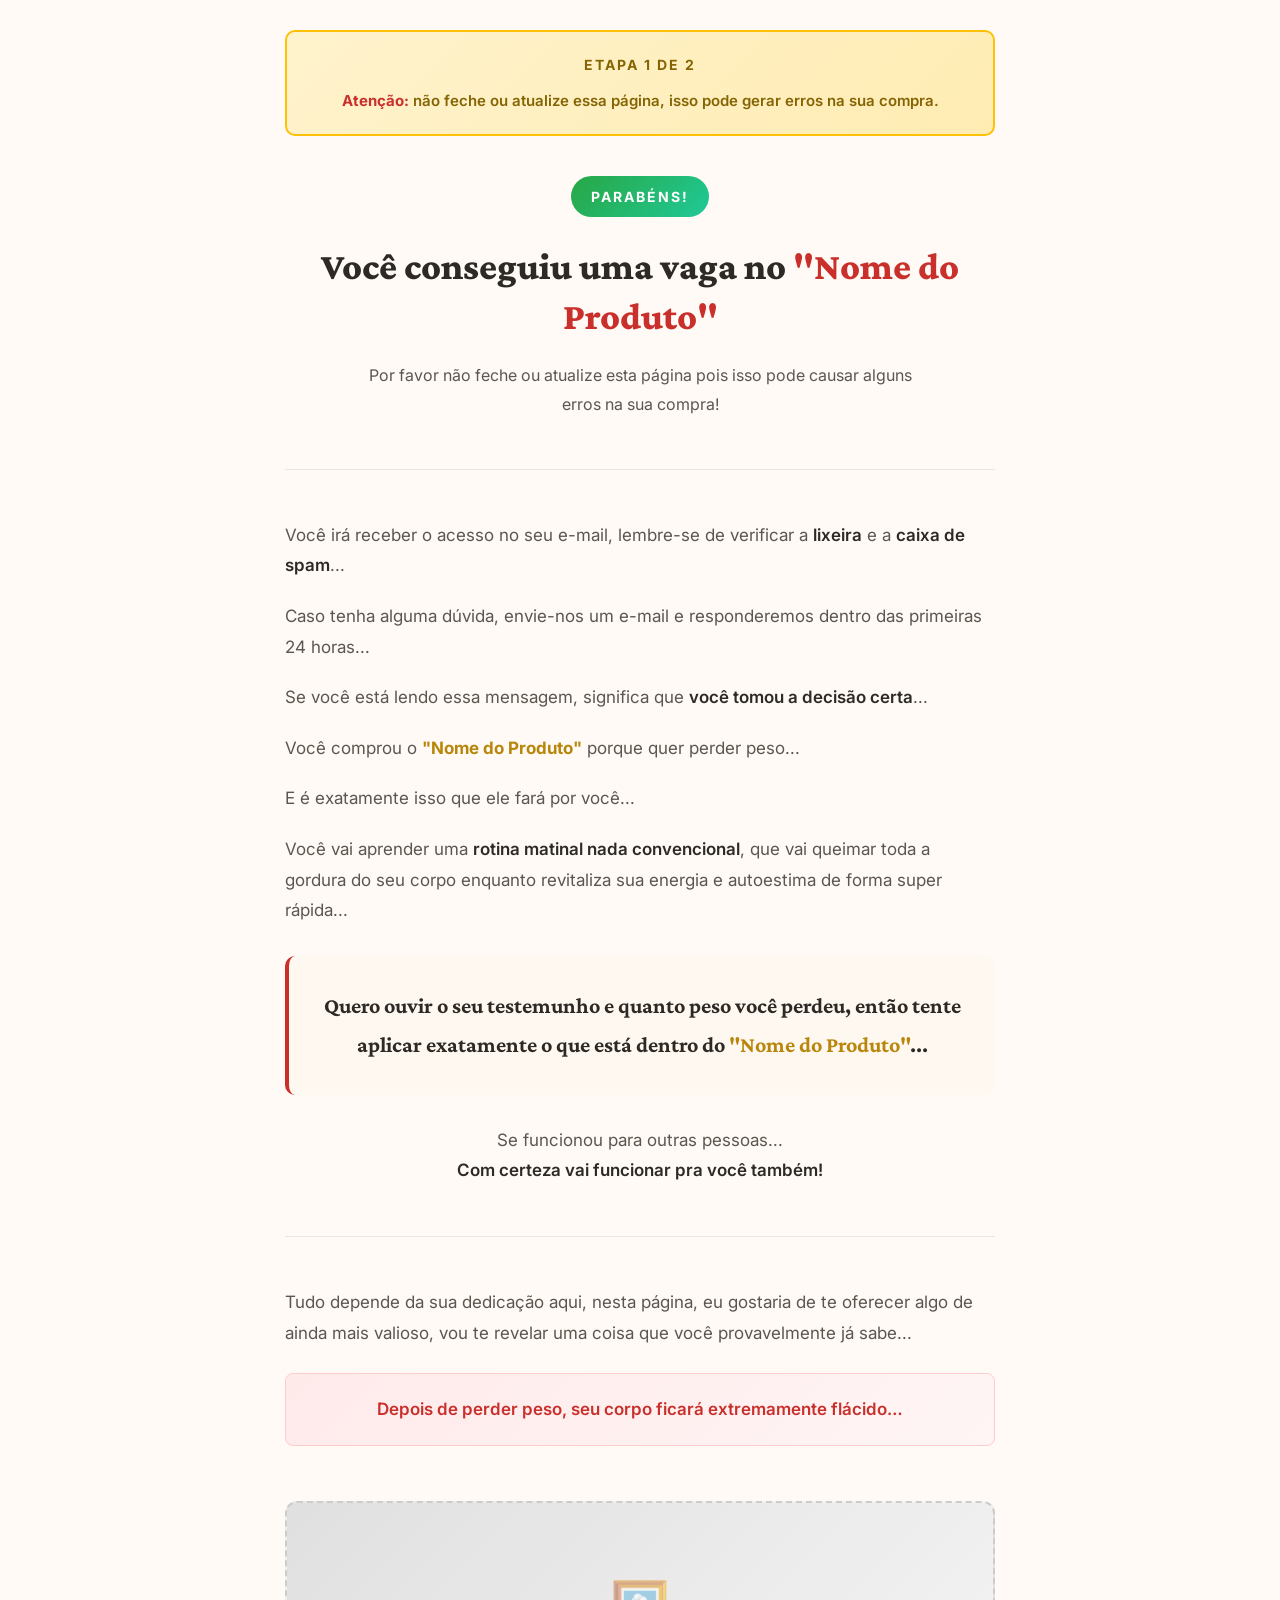
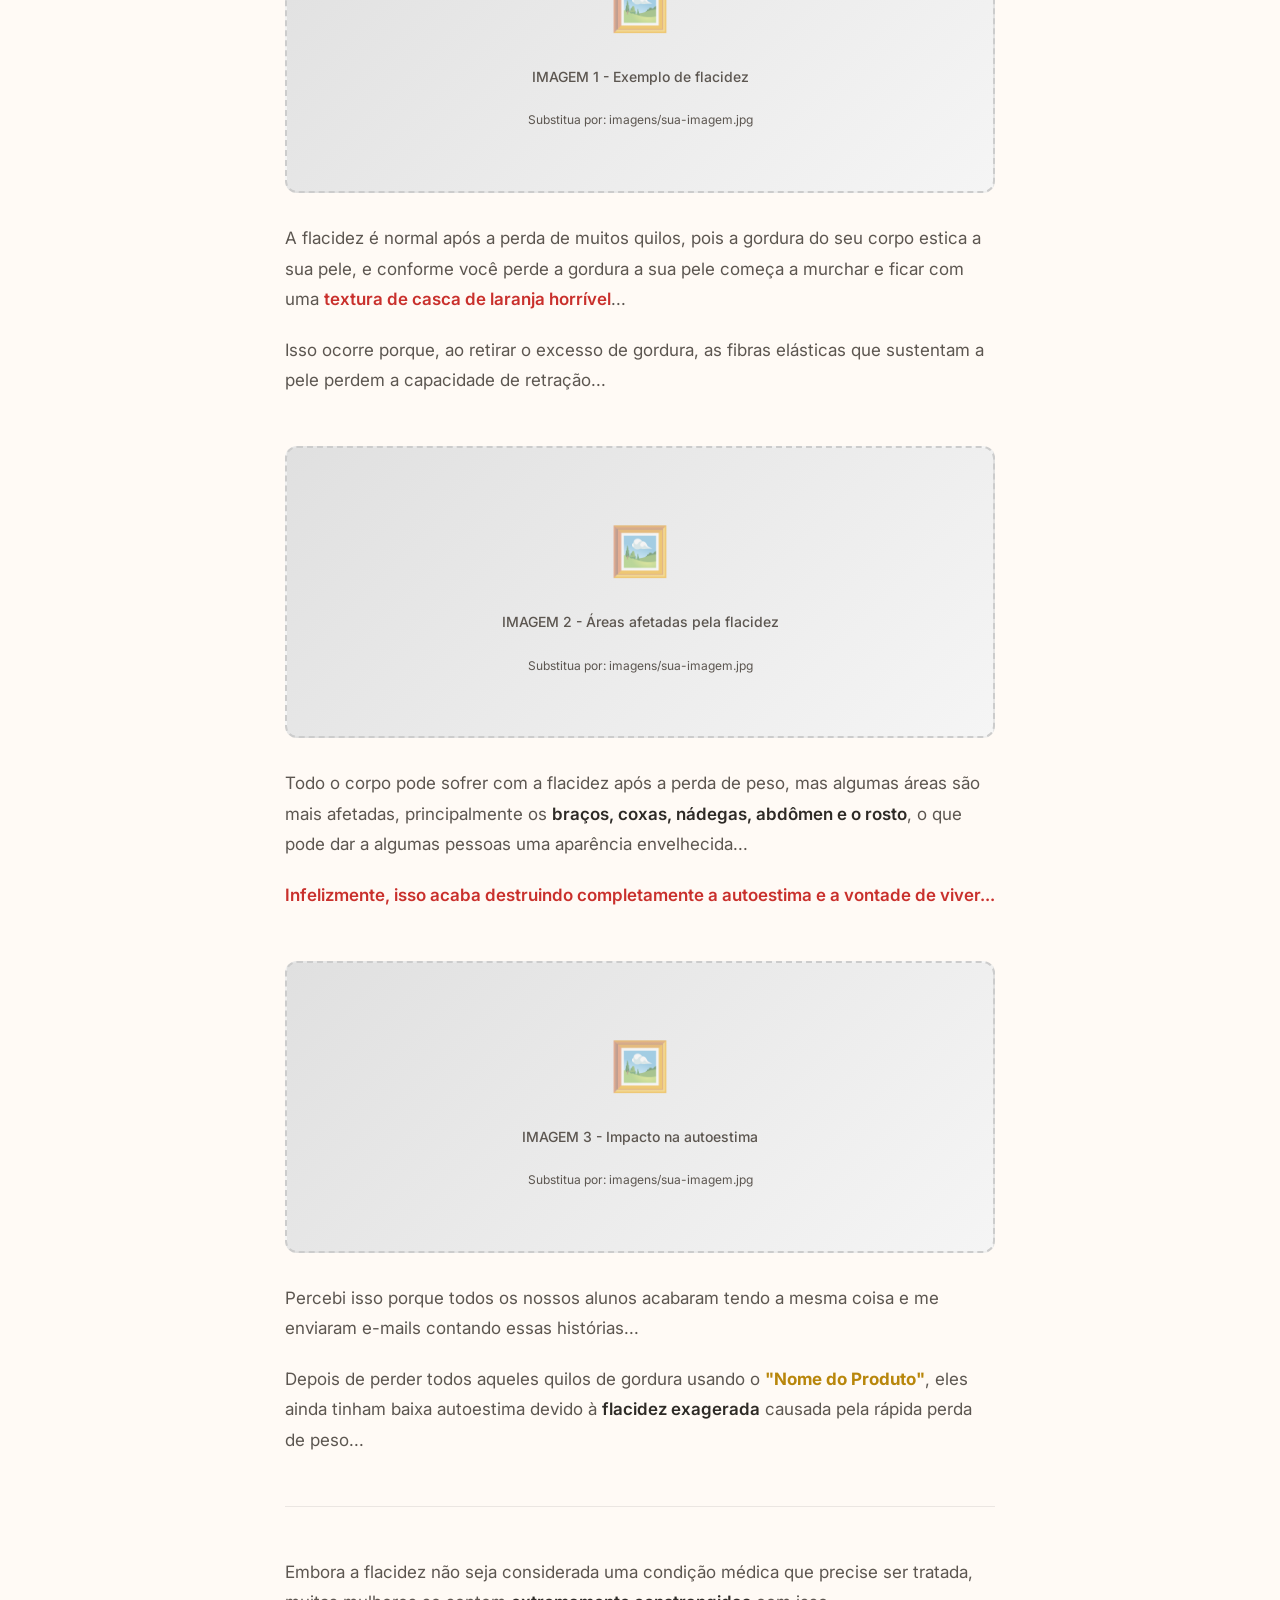
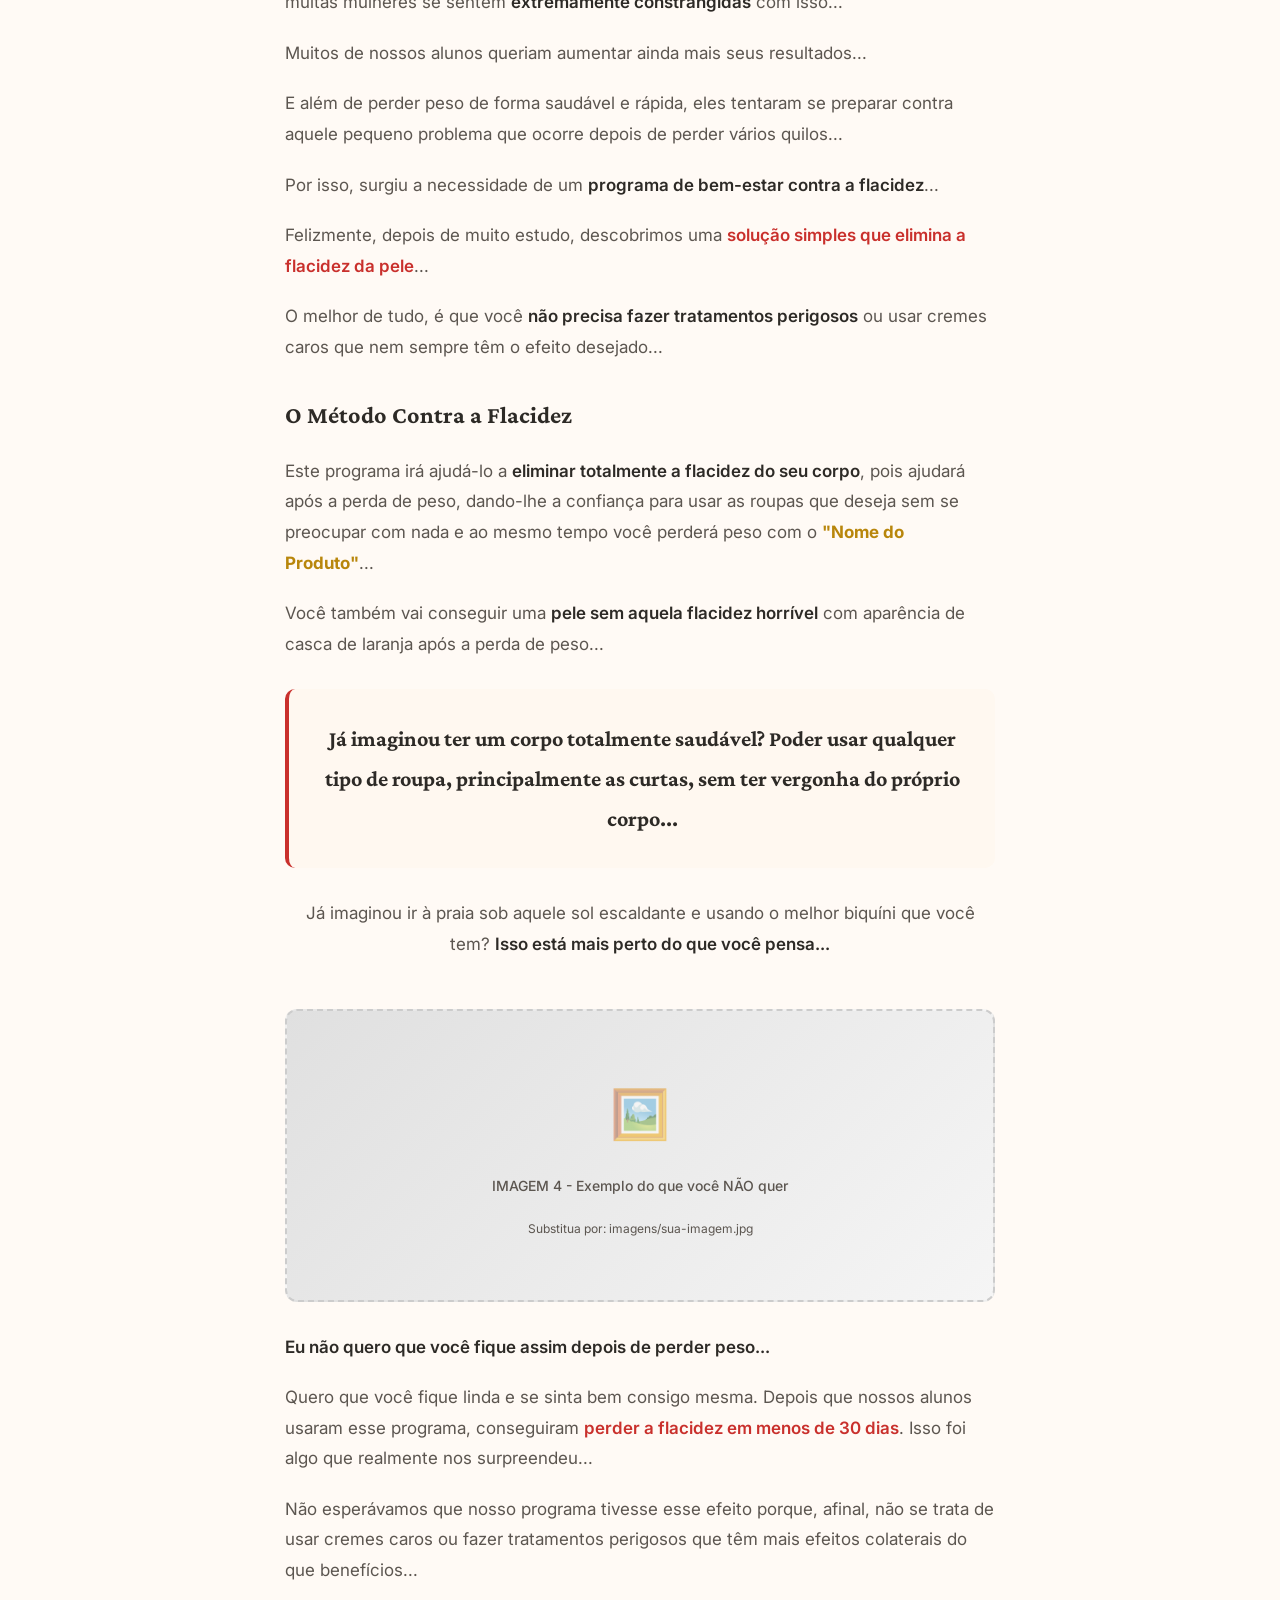
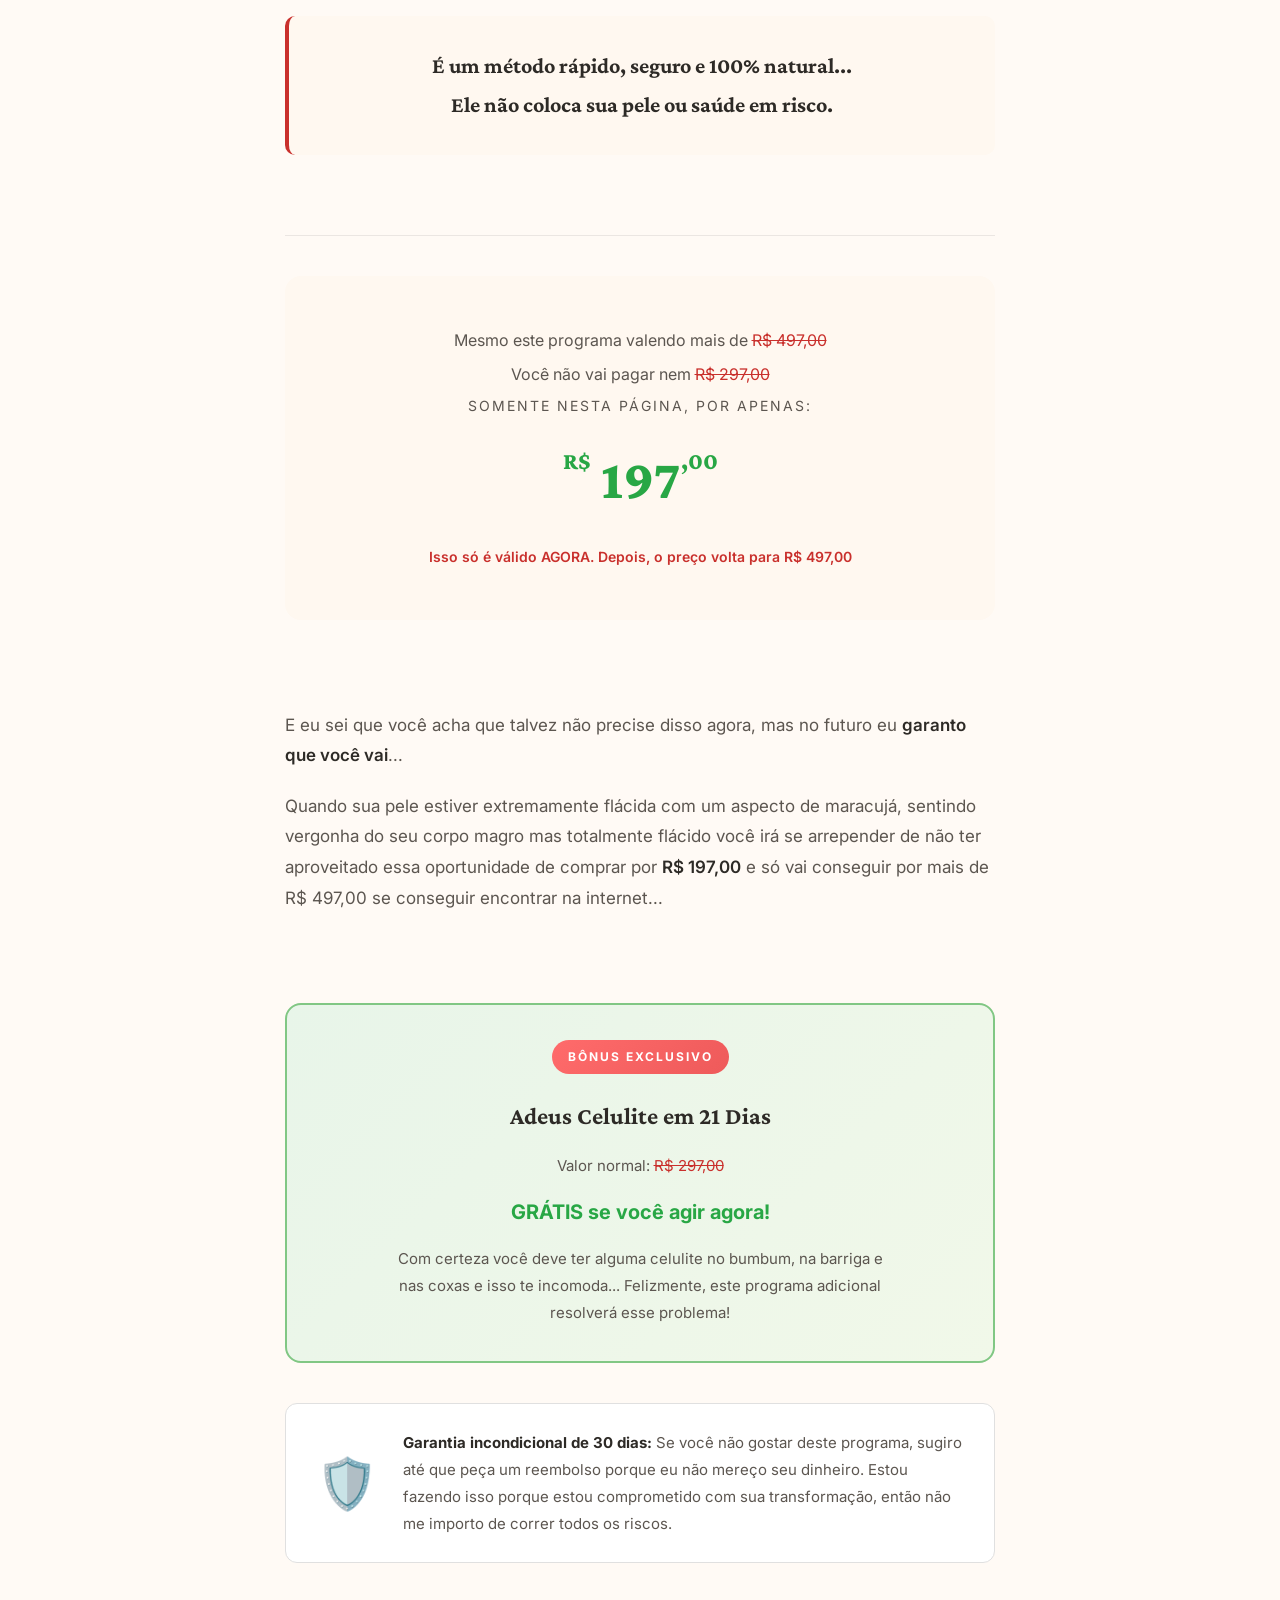
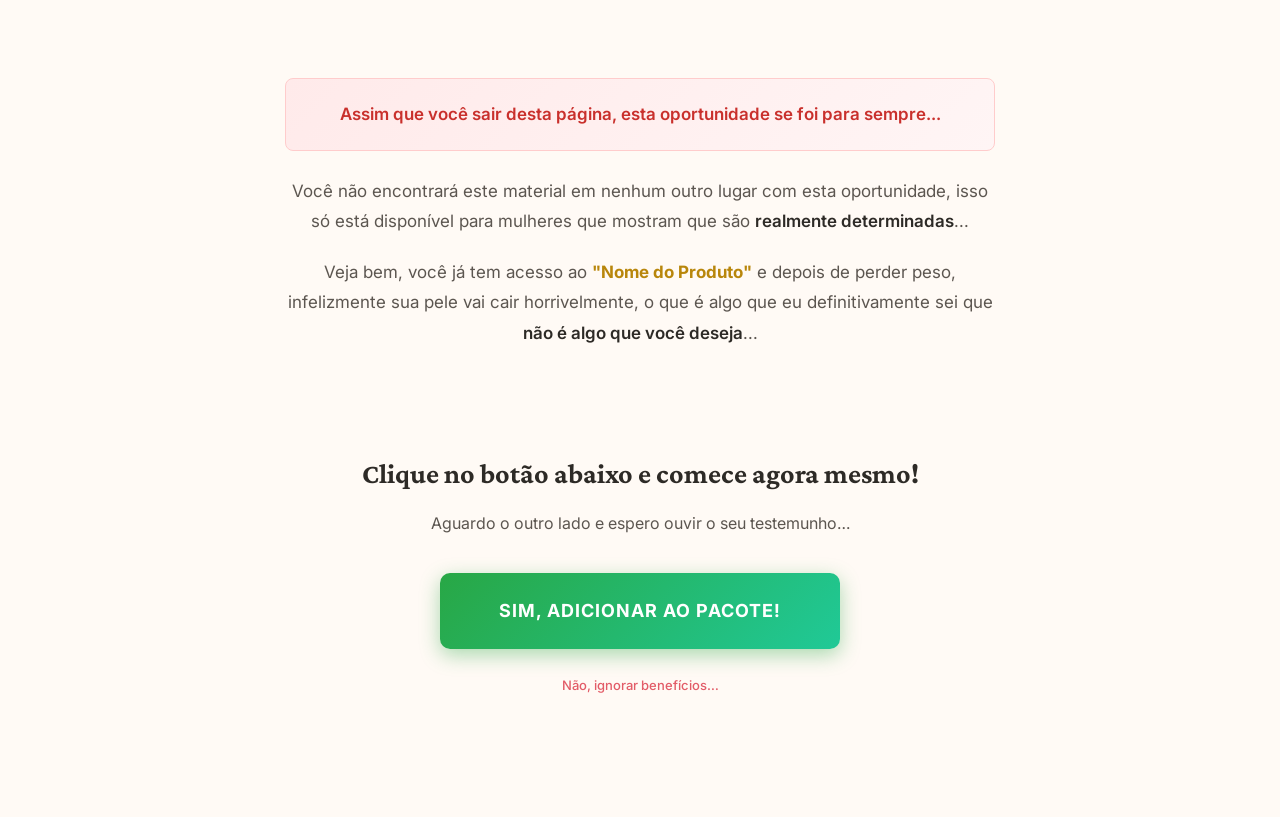
==== up1/index.html @ 3ae49882 "Update index.html" ====
<!DOCTYPE html>
<html lang="pt-BR">
<head>
    <meta charset="UTF-8">
    <meta name="viewport" content="width=device-width, initial-scale=1.0">
    <title>ETAPA 1 de 2 - Oferta Especial</title>
    <link rel="preconnect" href="https://fonts.googleapis.com">
    <link rel="preconnect" href="https://fonts.gstatic.com" crossorigin>
    <link href="https://fonts.googleapis.com/css2?family=Crimson+Pro:wght@600;700;800&family=Inter:wght@400;500;600;700&display=swap" rel="stylesheet">
    <style>
        * {
            margin: 0;
            padding: 0;
            box-sizing: border-box;
        }

        :root {
            --cor-fundo: #fffaf5;
            --cor-fundo-destaque: #fff8f0;
            --cor-texto: #2d2a26;
            --cor-texto-secundario: #5c5650;
            --cor-destaque: #c9302c;
            --cor-destaque-suave: #e85d4c;
            --cor-dourado: #b8860b;
            --cor-botao-sim: #28a745;
            --cor-botao-sim-hover: #218838;
            --cor-botao-nao: #dc3545;
            --cor-botao-nao-hover: #c82333;
            --cor-alerta-fundo: #fff3cd;
            --cor-alerta-borda: #ffc107;
            --cor-alerta-texto: #856404;
            --fonte-titulo: 'Crimson Pro', Georgia, serif;
            --fonte-corpo: 'Inter', -apple-system, sans-serif;
            --espacamento-secao: 50px;
            --largura-maxima: 750px;
        }

        body {
            font-family: var(--fonte-corpo);
            background-color: var(--cor-fundo);
            color: var(--cor-texto);
            line-height: 1.8;
            font-size: 17px;
        }

        .container {
            max-width: var(--largura-maxima);
            margin: 0 auto;
            padding: 30px 20px 60px;
        }

        .alerta-topo {
            background: linear-gradient(135deg, var(--cor-alerta-fundo) 0%, #ffecb3 100%);
            border: 2px solid var(--cor-alerta-borda);
            border-radius: 10px;
            padding: 20px 25px;
            margin-bottom: 40px;
            text-align: center;
        }

        .alerta-topo__etapa {
            font-size: 14px;
            font-weight: 700;
            text-transform: uppercase;
            letter-spacing: 2px;
            color: var(--cor-alerta-texto);
            margin-bottom: 10px;
        }

        .alerta-topo__texto {
            color: var(--cor-alerta-texto);
            font-weight: 600;
            font-size: 15px;
        }

        .alerta-topo__texto strong {
            color: var(--cor-destaque);
        }

        .headline {
            text-align: center;
            padding-bottom: var(--espacamento-secao);
            border-bottom: 1px solid rgba(0, 0, 0, 0.08);
        }

        .headline__parabens {
            display: inline-block;
            background: linear-gradient(135deg, #28a745 0%, #20c997 100%);
            color: white;
            font-size: 14px;
            font-weight: 700;
            text-transform: uppercase;
            letter-spacing: 2px;
            padding: 8px 20px;
            border-radius: 50px;
            margin-bottom: 25px;
        }

        .headline__titulo {
            font-family: var(--fonte-titulo);
            font-size: clamp(26px, 5vw, 38px);
            font-weight: 800;
            line-height: 1.3;
            margin-bottom: 20px;
            color: var(--cor-texto);
        }

        .headline__titulo span {
            color: var(--cor-destaque);
        }

        .headline__subtitulo {
            font-size: 16px;
            color: var(--cor-texto-secundario);
            max-width: 550px;
            margin: 0 auto;
        }

        .bloco-texto {
            padding: var(--espacamento-secao) 0;
        }

        .bloco-texto--borda {
            border-bottom: 1px solid rgba(0, 0, 0, 0.08);
        }

        .bloco-texto p {
            margin-bottom: 20px;
            color: var(--cor-texto-secundario);
        }

        .bloco-texto p:last-child {
            margin-bottom: 0;
        }

        .bloco-texto strong {
            color: var(--cor-texto);
            font-weight: 600;
        }

        .bloco-texto .destaque {
            color: var(--cor-destaque);
            font-weight: 600;
        }

        .bloco-texto .produto {
            color: var(--cor-dourado);
            font-weight: 700;
        }

        .bloco-texto__enfase {
            text-align: center;
            font-family: var(--fonte-titulo);
            font-size: 22px;
            font-weight: 700;
            color: var(--cor-texto);
            padding: 30px 20px;
            margin: 30px 0;
            background: var(--cor-fundo-destaque);
            border-radius: 10px;
            border-left: 4px solid var(--cor-destaque);
        }

        .bloco-texto__subtitulo {
            font-family: var(--fonte-titulo);
            font-size: 24px;
            font-weight: 700;
            color: var(--cor-texto);
            margin-bottom: 20px;
            margin-top: 10px;
        }

        .bloco-texto__alerta {
            background: linear-gradient(135deg, #ffeaea 0%, #fff5f5 100%);
            border: 1px solid #ffcccc;
            border-radius: 8px;
            padding: 20px 25px;
            margin: 25px 0;
            text-align: center;
        }

        .bloco-texto__alerta p {
            color: var(--cor-destaque);
            font-weight: 600;
            margin: 0;
        }

        .bloco-imagem {
            padding: 30px 0;
            text-align: center;
        }

        .bloco-imagem__container {
            position: relative;
            border-radius: 12px;
            overflow: hidden;
            box-shadow: 0 10px 40px rgba(0, 0, 0, 0.1);
            display: inline-block;
            max-width: 100%;
        }

        .bloco-imagem__img {
            max-width: 100%;
            height: auto;
            display: block;
        }

        .bloco-imagem__placeholder {
            background: linear-gradient(135deg, #e0e0e0 0%, #f5f5f5 100%);
            border: 2px dashed #ccc;
            border-radius: 12px;
            padding: 60px 40px;
            text-align: center;
            color: #888;
        }

        .bloco-imagem__placeholder-icon {
            font-size: 48px;
            margin-bottom: 15px;
            opacity: 0.5;
        }

        .bloco-imagem__placeholder-texto {
            font-size: 14px;
            font-weight: 500;
        }

        .bloco-imagem__placeholder-instrucao {
            font-size: 12px;
            color: #aaa;
            margin-top: 8px;
        }

        .bloco-preco {
            text-align: center;
            padding: var(--espacamento-secao) 0;
            background: var(--cor-fundo-destaque);
            border-radius: 16px;
            margin: 40px 0;
        }

        .bloco-preco__de {
            font-size: 16px;
            color: var(--cor-texto-secundario);
            margin-bottom: 5px;
        }

        .bloco-preco__de span {
            text-decoration: line-through;
            color: var(--cor-destaque);
        }

        .bloco-preco__por {
            font-size: 14px;
            text-transform: uppercase;
            letter-spacing: 2px;
            color: var(--cor-texto-secundario);
            margin-bottom: 10px;
        }

        .bloco-preco__valor {
            font-family: var(--fonte-titulo);
            font-size: 56px;
            font-weight: 800;
            color: var(--cor-botao-sim);
        }

        .bloco-preco__valor small {
            font-size: 24px;
            vertical-align: top;
            position: relative;
            top: 10px;
        }

        .bloco-preco__aviso {
            font-size: 14px;
            color: var(--cor-destaque);
            font-weight: 600;
            margin-top: 15px;
        }

        .bloco-bonus {
            background: linear-gradient(135deg, #e8f5e9 0%, #f1f8e9 100%);
            border: 2px solid #81c784;
            border-radius: 16px;
            padding: 35px 30px;
            margin: 40px 0;
            text-align: center;
        }

        .bloco-bonus__badge {
            display: inline-block;
            background: linear-gradient(135deg, #ff6b6b 0%, #ee5a5a 100%);
            color: white;
            font-size: 12px;
            font-weight: 700;
            text-transform: uppercase;
            letter-spacing: 2px;
            padding: 6px 16px;
            border-radius: 50px;
            margin-bottom: 20px;
        }

        .bloco-bonus__titulo {
            font-family: var(--fonte-titulo);
            font-size: 24px;
            font-weight: 700;
            color: var(--cor-texto);
            margin-bottom: 15px;
        }

        .bloco-bonus__valor {
            font-size: 15px;
            color: var(--cor-texto-secundario);
            margin-bottom: 15px;
        }

        .bloco-bonus__valor span {
            text-decoration: line-through;
            color: var(--cor-destaque);
        }

        .bloco-bonus__gratis {
            font-size: 20px;
            font-weight: 700;
            color: var(--cor-botao-sim);
        }

        .bloco-bonus__descricao {
            font-size: 15px;
            color: var(--cor-texto-secundario);
            margin-top: 15px;
            max-width: 500px;
            margin-left: auto;
            margin-right: auto;
        }

        .bloco-garantia {
            display: flex;
            align-items: center;
            gap: 25px;
            background: #fff;
            border: 1px solid #e0e0e0;
            border-radius: 12px;
            padding: 25px 30px;
            margin: 40px 0;
        }

        .bloco-garantia__icone {
            font-size: 50px;
            flex-shrink: 0;
        }

        .bloco-garantia__texto {
            font-size: 15px;
            color: var(--cor-texto-secundario);
        }

        .bloco-garantia__texto strong {
            color: var(--cor-texto);
            font-weight: 700;
        }

        @media (max-width: 600px) {
            .bloco-garantia {
                flex-direction: column;
                text-align: center;
            }
        }

        .bloco-cta {
            padding: var(--espacamento-secao) 0;
            text-align: center;
        }

        .bloco-cta__titulo {
            font-family: var(--fonte-titulo);
            font-size: 28px;
            font-weight: 700;
            margin-bottom: 10px;
            color: var(--cor-texto);
        }

        .bloco-cta__subtitulo {
            color: var(--cor-texto-secundario);
            margin-bottom: 35px;
            font-size: 16px;
        }

        .bloco-cta__botoes {
            display: flex;
            flex-direction: column;
            align-items: center;
            gap: 15px;
        }

        .botao-sim {
            display: inline-block;
            background: linear-gradient(135deg, var(--cor-botao-sim) 0%, #20c997 100%);
            color: white;
            font-family: var(--fonte-corpo);
            font-size: 18px;
            font-weight: 700;
            text-transform: uppercase;
            letter-spacing: 1px;
            padding: 22px 50px;
            border: none;
            border-radius: 10px;
            cursor: pointer;
            text-decoration: none;
            transition: all 0.3s ease;
            box-shadow: 0 6px 20px rgba(40, 167, 69, 0.4);
            width: 100%;
            max-width: 400px;
        }

        .botao-sim:hover {
            background: linear-gradient(135deg, var(--cor-botao-sim-hover) 0%, #1aa179 100%);
            transform: translateY(-3px);
            box-shadow: 0 8px 25px rgba(40, 167, 69, 0.5);
        }

        .botao-sim:active {
            transform: translateY(0);
        }

        .botao-nao {
            display: inline-block;
            background-color: transparent;
            color: var(--cor-botao-nao);
            font-family: var(--fonte-corpo);
            font-size: 13px;
            font-weight: 500;
            padding: 10px 25px;
            border: none;
            border-radius: 5px;
            cursor: pointer;
            text-decoration: none;
            transition: all 0.3s ease;
            opacity: 0.8;
        }

        .botao-nao:hover {
            background-color: var(--cor-botao-nao);
            color: white;
            opacity: 1;
        }

        .texto-centro {
            text-align: center;
        }

        .margem-topo {
            margin-top: 30px;
        }

        @media (max-width: 768px) {
            :root {
                --espacamento-secao: 35px;
            }

            body {
                font-size: 16px;
            }

            .bloco-preco__valor {
                font-size: 46px;
            }

            .botao-sim {
                font-size: 16px;
                padding: 20px 30px;
            }
        }
    </style>
</head>
<body>
    <div class="container">

        <!-- INICIO ALERTA TOPO -->
        <div class="alerta-topo">
            <p class="alerta-topo__etapa">ETAPA 1 de 2</p>
            <p class="alerta-topo__texto">
                <strong>Atenção:</strong> não feche ou atualize essa página, isso pode gerar erros na sua compra.
            </p>
        </div>
        <!-- FIM ALERTA TOPO -->

        <!-- INICIO HEADLINE -->
        <header class="headline">
            <span class="headline__parabens">Parabéns!</span>
            <h1 class="headline__titulo">
                Você conseguiu uma vaga no <span>"Nome do Produto"</span>
            </h1>
            <p class="headline__subtitulo">
                Por favor não feche ou atualize esta página pois isso pode causar alguns erros na sua compra!
            </p>
        </header>
        <!-- FIM HEADLINE -->

        <!-- INICIO BLOCO TEXTO - CONFIRMAÇÃO -->
        <section class="bloco-texto bloco-texto--borda">
            <p>
                Você irá receber o acesso no seu e-mail, lembre-se de verificar a <strong>lixeira</strong> e a <strong>caixa de spam</strong>...
            </p>
            <p>
                Caso tenha alguma dúvida, envie-nos um e-mail e responderemos dentro das primeiras 24 horas...
            </p>
            <p>
                Se você está lendo essa mensagem, significa que <strong>você tomou a decisão certa</strong>...
            </p>
            <p>
                Você comprou o <span class="produto">"Nome do Produto"</span> porque quer perder peso...
            </p>
            <p>
                E é exatamente isso que ele fará por você...
            </p>
            <p>
                Você vai aprender uma <strong>rotina matinal nada convencional</strong>, que vai queimar toda a gordura do seu corpo enquanto revitaliza sua energia e autoestima de forma super rápida...
            </p>
            <div class="bloco-texto__enfase">
                Quero ouvir o seu testemunho e quanto peso você perdeu, então tente aplicar exatamente o que está dentro do <span class="produto">"Nome do Produto"</span>...
            </div>
            <p class="texto-centro">
                Se funcionou para outras pessoas...<br>
                <strong>Com certeza vai funcionar pra você também!</strong>
            </p>
        </section>
        <!-- FIM BLOCO TEXTO - CONFIRMAÇÃO -->

        <!-- INICIO BLOCO TEXTO - PROBLEMA (FLACIDEZ) -->
        <section class="bloco-texto bloco-texto--borda">
            <p>
                Tudo depende da sua dedicação aqui, nesta página, eu gostaria de te oferecer algo de ainda mais valioso, vou te revelar uma coisa que você provavelmente já sabe...
            </p>
            <div class="bloco-texto__alerta">
                <p>Depois de perder peso, seu corpo ficará extremamente flácido…</p>
            </div>

            <!-- IMAGEM 1 - Substitua o src pela sua imagem -->
            <div class="bloco-imagem">
                <div class="bloco-imagem__placeholder">
                    <div class="bloco-imagem__placeholder-icon">🖼️</div>
                    <p class="bloco-imagem__placeholder-texto">IMAGEM 1 - Exemplo de flacidez</p>
                    <p class="bloco-imagem__placeholder-instrucao">Substitua por: imagens/sua-imagem.jpg</p>
                </div>
            </div>

            <p>
                A flacidez é normal após a perda de muitos quilos, pois a gordura do seu corpo estica a sua pele, e conforme você perde a gordura a sua pele começa a murchar e ficar com uma <span class="destaque">textura de casca de laranja horrível</span>...
            </p>
            <p>
                Isso ocorre porque, ao retirar o excesso de gordura, as fibras elásticas que sustentam a pele perdem a capacidade de retração...
            </p>

            <!-- IMAGEM 2 - Substitua o src pela sua imagem -->
            <div class="bloco-imagem">
                <div class="bloco-imagem__placeholder">
                    <div class="bloco-imagem__placeholder-icon">🖼️</div>
                    <p class="bloco-imagem__placeholder-texto">IMAGEM 2 - Áreas afetadas pela flacidez</p>
                    <p class="bloco-imagem__placeholder-instrucao">Substitua por: imagens/sua-imagem.jpg</p>
                </div>
            </div>

            <p>
                Todo o corpo pode sofrer com a flacidez após a perda de peso, mas algumas áreas são mais afetadas, principalmente os <strong>braços, coxas, nádegas, abdômen e o rosto</strong>, o que pode dar a algumas pessoas uma aparência envelhecida...
            </p>
            <p>
                <span class="destaque">Infelizmente, isso acaba destruindo completamente a autoestima e a vontade de viver...</span>
            </p>

            <!-- IMAGEM 3 - Substitua o src pela sua imagem -->
            <div class="bloco-imagem">
                <div class="bloco-imagem__placeholder">
                    <div class="bloco-imagem__placeholder-icon">🖼️</div>
                    <p class="bloco-imagem__placeholder-texto">IMAGEM 3 - Impacto na autoestima</p>
                    <p class="bloco-imagem__placeholder-instrucao">Substitua por: imagens/sua-imagem.jpg</p>
                </div>
            </div>

            <p>
                Percebi isso porque todos os nossos alunos acabaram tendo a mesma coisa e me enviaram e-mails contando essas histórias...
            </p>
            <p>
                Depois de perder todos aqueles quilos de gordura usando o <span class="produto">"Nome do Produto"</span>, eles ainda tinham baixa autoestima devido à <strong>flacidez exagerada</strong> causada pela rápida perda de peso...
            </p>
        </section>
        <!-- FIM BLOCO TEXTO - PROBLEMA (FLACIDEZ) -->

        <!-- INICIO BLOCO TEXTO - SOLUÇÃO -->
        <section class="bloco-texto bloco-texto--borda">
            <p>
                Embora a flacidez não seja considerada uma condição médica que precise ser tratada, muitas mulheres se sentem <strong>extremamente constrangidas</strong> com isso...
            </p>
            <p>
                Muitos de nossos alunos queriam aumentar ainda mais seus resultados...
            </p>
            <p>
                E além de perder peso de forma saudável e rápida, eles tentaram se preparar contra aquele pequeno problema que ocorre depois de perder vários quilos...
            </p>
            <p>
                Por isso, surgiu a necessidade de um <strong>programa de bem-estar contra a flacidez</strong>...
            </p>
            <p>
                Felizmente, depois de muito estudo, descobrimos uma <span class="destaque">solução simples que elimina a flacidez da pele</span>...
            </p>
            <p>
                O melhor de tudo, é que você <strong>não precisa fazer tratamentos perigosos</strong> ou usar cremes caros que nem sempre têm o efeito desejado...
            </p>
            <h3 class="bloco-texto__subtitulo margem-topo">
                O Método Contra a Flacidez
            </h3>
            <p>
                Este programa irá ajudá-lo a <strong>eliminar totalmente a flacidez do seu corpo</strong>, pois ajudará após a perda de peso, dando-lhe a confiança para usar as roupas que deseja sem se preocupar com nada e ao mesmo tempo você perderá peso com o <span class="produto">"Nome do Produto"</span>...
            </p>
            <p>
                Você também vai conseguir uma <strong>pele sem aquela flacidez horrível</strong> com aparência de casca de laranja após a perda de peso...
            </p>
            <div class="bloco-texto__enfase">
                Já imaginou ter um corpo totalmente saudável? Poder usar qualquer tipo de roupa, principalmente as curtas, sem ter vergonha do próprio corpo...
            </div>
            <p class="texto-centro">
                Já imaginou ir à praia sob aquele sol escaldante e usando o melhor biquíni que você tem? <strong>Isso está mais perto do que você pensa...</strong>
            </p>

            <!-- IMAGEM 4 - Substitua o src pela sua imagem -->
            <div class="bloco-imagem">
                <div class="bloco-imagem__placeholder">
                    <div class="bloco-imagem__placeholder-icon">🖼️</div>
                    <p class="bloco-imagem__placeholder-texto">IMAGEM 4 - Exemplo do que você NÃO quer</p>
                    <p class="bloco-imagem__placeholder-instrucao">Substitua por: imagens/sua-imagem.jpg</p>
                </div>
            </div>

            <p>
                <strong>Eu não quero que você fique assim depois de perder peso...</strong>
            </p>
            <p>
                Quero que você fique linda e se sinta bem consigo mesma. Depois que nossos alunos usaram esse programa, conseguiram <span class="destaque">perder a flacidez em menos de 30 dias</span>. Isso foi algo que realmente nos surpreendeu...
            </p>
            <p>
                Não esperávamos que nosso programa tivesse esse efeito porque, afinal, não se trata de usar cremes caros ou fazer tratamentos perigosos que têm mais efeitos colaterais do que benefícios...
            </p>
            <div class="bloco-texto__enfase">
                É um método rápido, seguro e 100% natural...<br>
                Ele não coloca sua pele ou saúde em risco.
            </div>
        </section>
        <!-- FIM BLOCO TEXTO - SOLUÇÃO -->

        <!-- INICIO BLOCO PREÇO -->
        <section class="bloco-preco">
            <p class="bloco-preco__de">
                Mesmo este programa valendo mais de <span>R$ 497,00</span>
            </p>
            <p class="bloco-preco__de">
                Você não vai pagar nem <span>R$ 297,00</span>
            </p>
            <p class="bloco-preco__por">Somente nesta página, por apenas:</p>
            <p class="bloco-preco__valor">
                <small>R$</small> 197<small>,00</small>
            </p>
            <p class="bloco-preco__aviso">
                Isso só é válido AGORA. Depois, o preço volta para R$ 497,00
            </p>
        </section>
        <!-- FIM BLOCO PREÇO -->

        <!-- INICIO BLOCO TEXTO - URGÊNCIA -->
        <section class="bloco-texto">
            <p>
                E eu sei que você acha que talvez não precise disso agora, mas no futuro eu <strong>garanto que você vai</strong>...
            </p>
            <p>
                Quando sua pele estiver extremamente flácida com um aspecto de maracujá, sentindo vergonha do seu corpo magro mas totalmente flácido você irá se arrepender de não ter aproveitado essa oportunidade de comprar por <strong>R$ 197,00</strong> e só vai conseguir por mais de R$ 497,00 se conseguir encontrar na internet...
            </p>
        </section>
        <!-- FIM BLOCO TEXTO - URGÊNCIA -->

        <!-- INICIO BLOCO BÔNUS -->
        <div class="bloco-bonus">
            <span class="bloco-bonus__badge">Bônus Exclusivo</span>
            <h3 class="bloco-bonus__titulo">Adeus Celulite em 21 Dias</h3>
            <p class="bloco-bonus__valor">
                Valor normal: <span>R$ 297,00</span>
            </p>
            <p class="bloco-bonus__gratis">GRÁTIS se você agir agora!</p>
            <p class="bloco-bonus__descricao">
                Com certeza você deve ter alguma celulite no bumbum, na barriga e nas coxas e isso te incomoda... Felizmente, este programa adicional resolverá esse problema!
            </p>
        </div>
        <!-- FIM BLOCO BÔNUS -->

        <!-- INICIO BLOCO GARANTIA -->
        <div class="bloco-garantia">
            <div class="bloco-garantia__icone">🛡️</div>
            <div class="bloco-garantia__texto">
                <strong>Garantia incondicional de 30 dias:</strong> Se você não gostar deste programa, sugiro até que peça um reembolso porque eu não mereço seu dinheiro. Estou fazendo isso porque estou comprometido com sua transformação, então não me importo de correr todos os riscos.
            </div>
        </div>
        <!-- FIM BLOCO GARANTIA -->

        <!-- INICIO BLOCO TEXTO - ESCASSEZ FINAL -->
        <section class="bloco-texto">
            <div class="bloco-texto__alerta">
                <p>Assim que você sair desta página, esta oportunidade se foi para sempre...</p>
            </div>
            <p class="texto-centro">
                Você não encontrará este material em nenhum outro lugar com esta oportunidade, isso só está disponível para mulheres que mostram que são <strong>realmente determinadas</strong>...
            </p>
            <p class="texto-centro">
                Veja bem, você já tem acesso ao <span class="produto">"Nome do Produto"</span> e depois de perder peso, infelizmente sua pele vai cair horrivelmente, o que é algo que eu definitivamente sei que <strong>não é algo que você deseja</strong>...
            </p>
        </section>
        <!-- FIM BLOCO TEXTO - ESCASSEZ FINAL -->

        <!-- INICIO BLOCO CTA (CALL TO ACTION) -->
        <section class="bloco-cta">
            <h2 class="bloco-cta__titulo">Clique no botão abaixo e comece agora mesmo!</h2>
            <p class="bloco-cta__subtitulo">
                Aguardo o outro lado e espero ouvir o seu testemunho…
            </p>
            <div class="bloco-cta__botoes">

                <!-- BOTÃO VERDE - Substitua # pelo link do checkout -->
                <a href="https://www.globo.com" class="botao-sim">
                    Sim, Adicionar ao Pacote!
                </a>

                <!-- BOTÃO VERMELHO - Substitua # pelo link da próxima página -->
                <a href="https://www.google.com.br" class="botao-nao">
                    Não, ignorar benefícios…
                </a>

            </div>
        </section>
        <!-- FIM BLOCO CTA (CALL TO ACTION) -->

    </div>
</body>
</html>
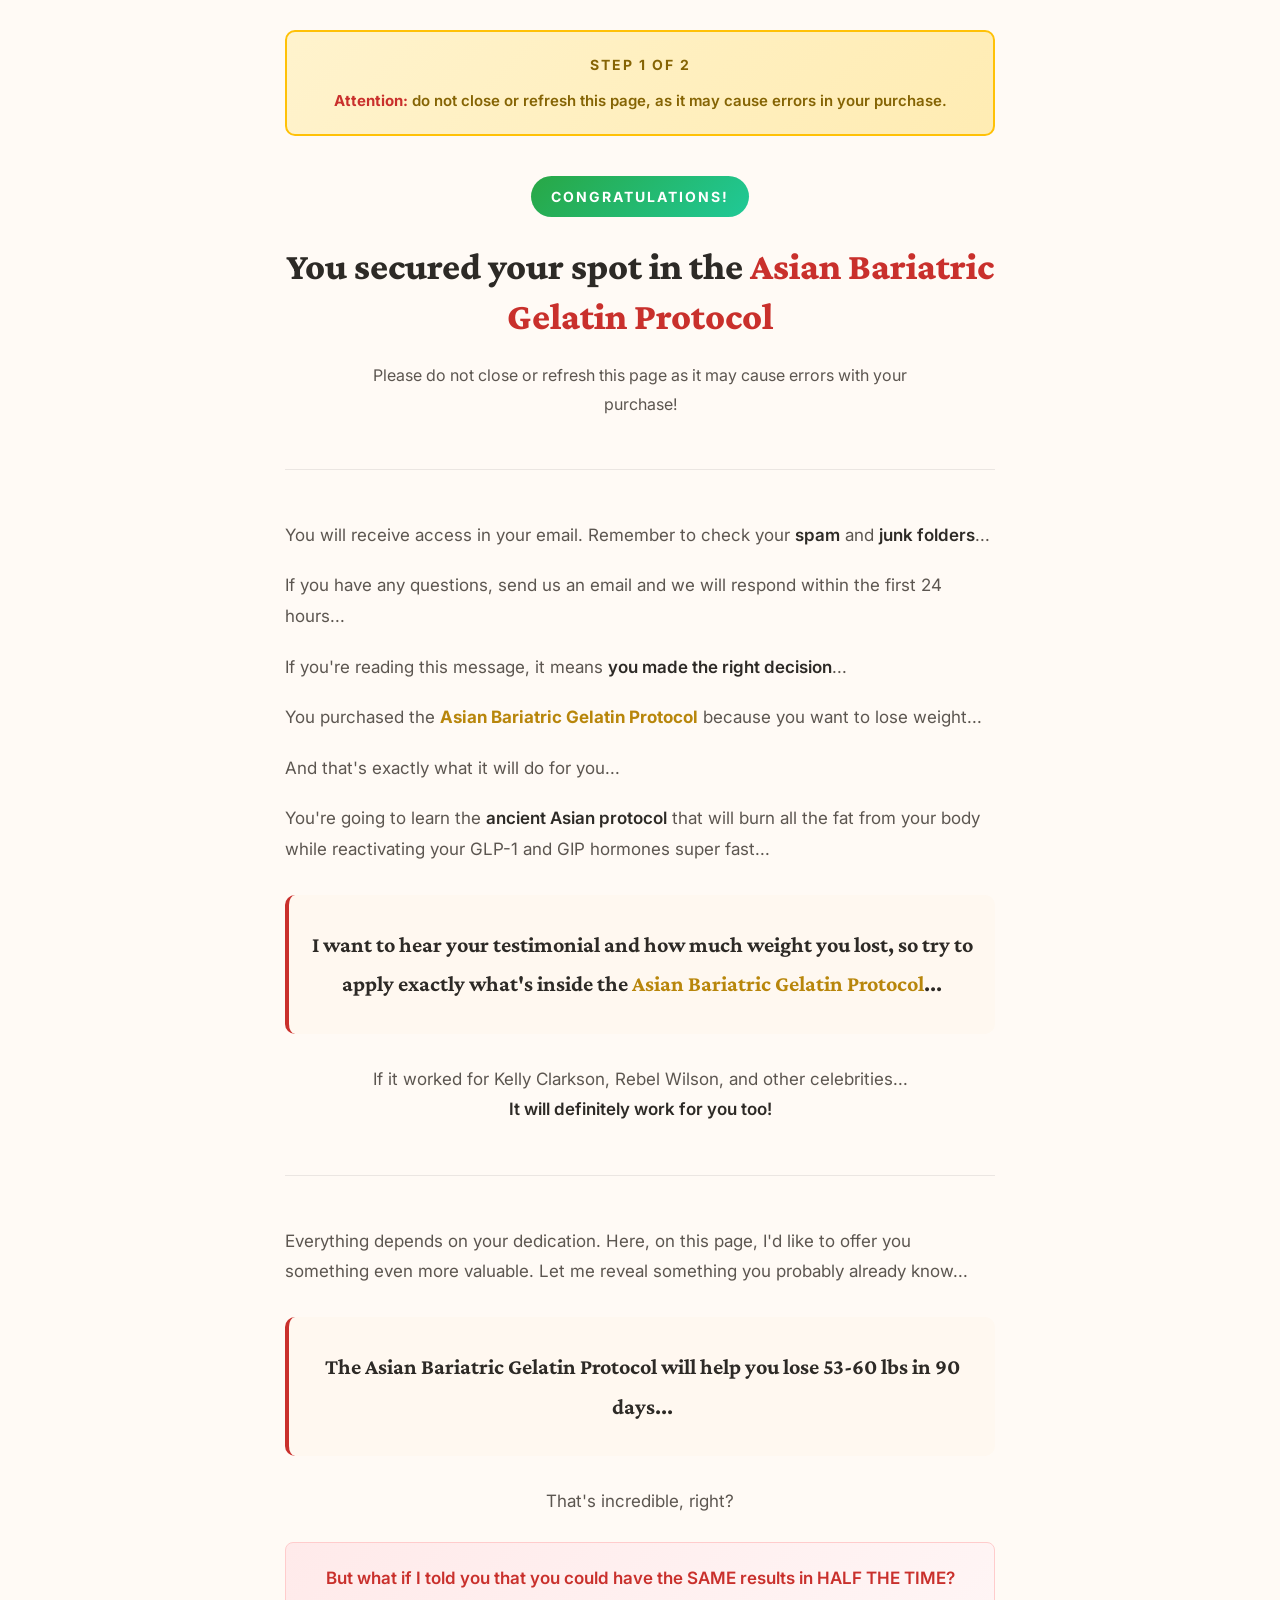
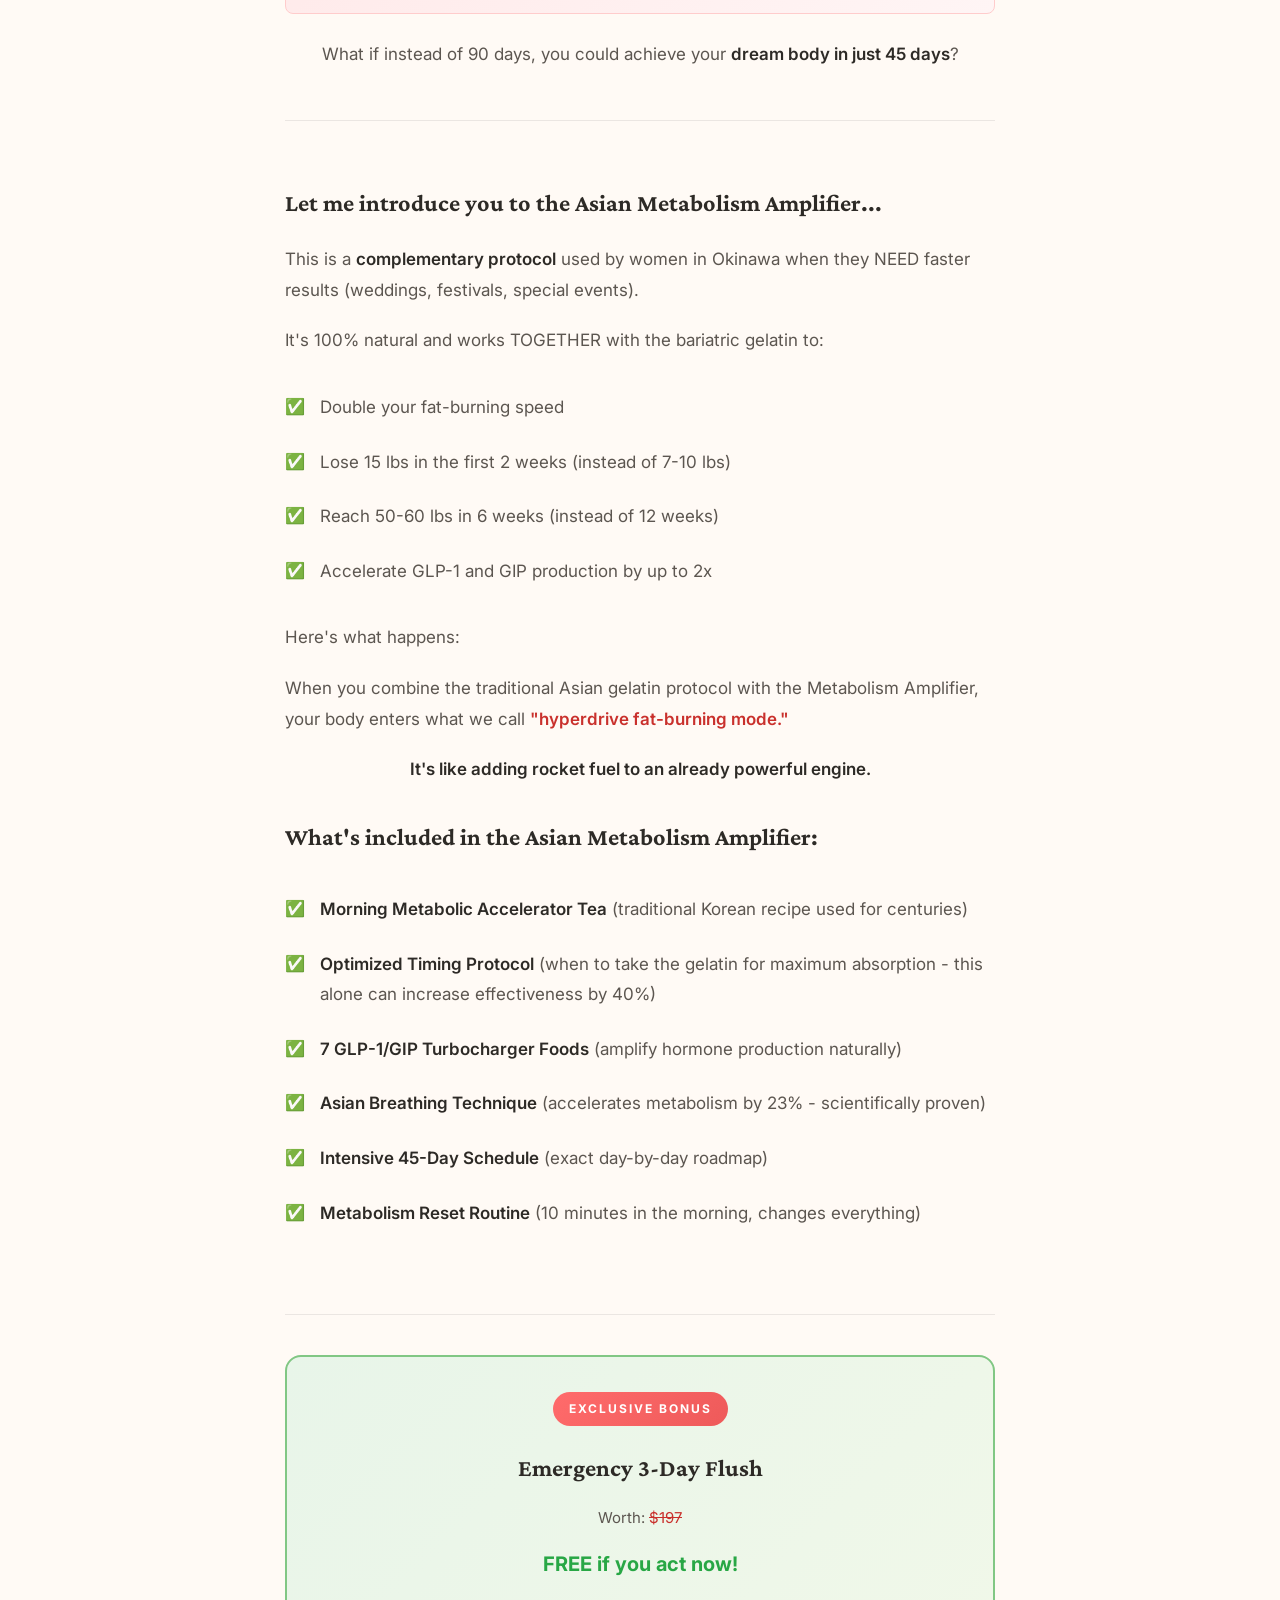
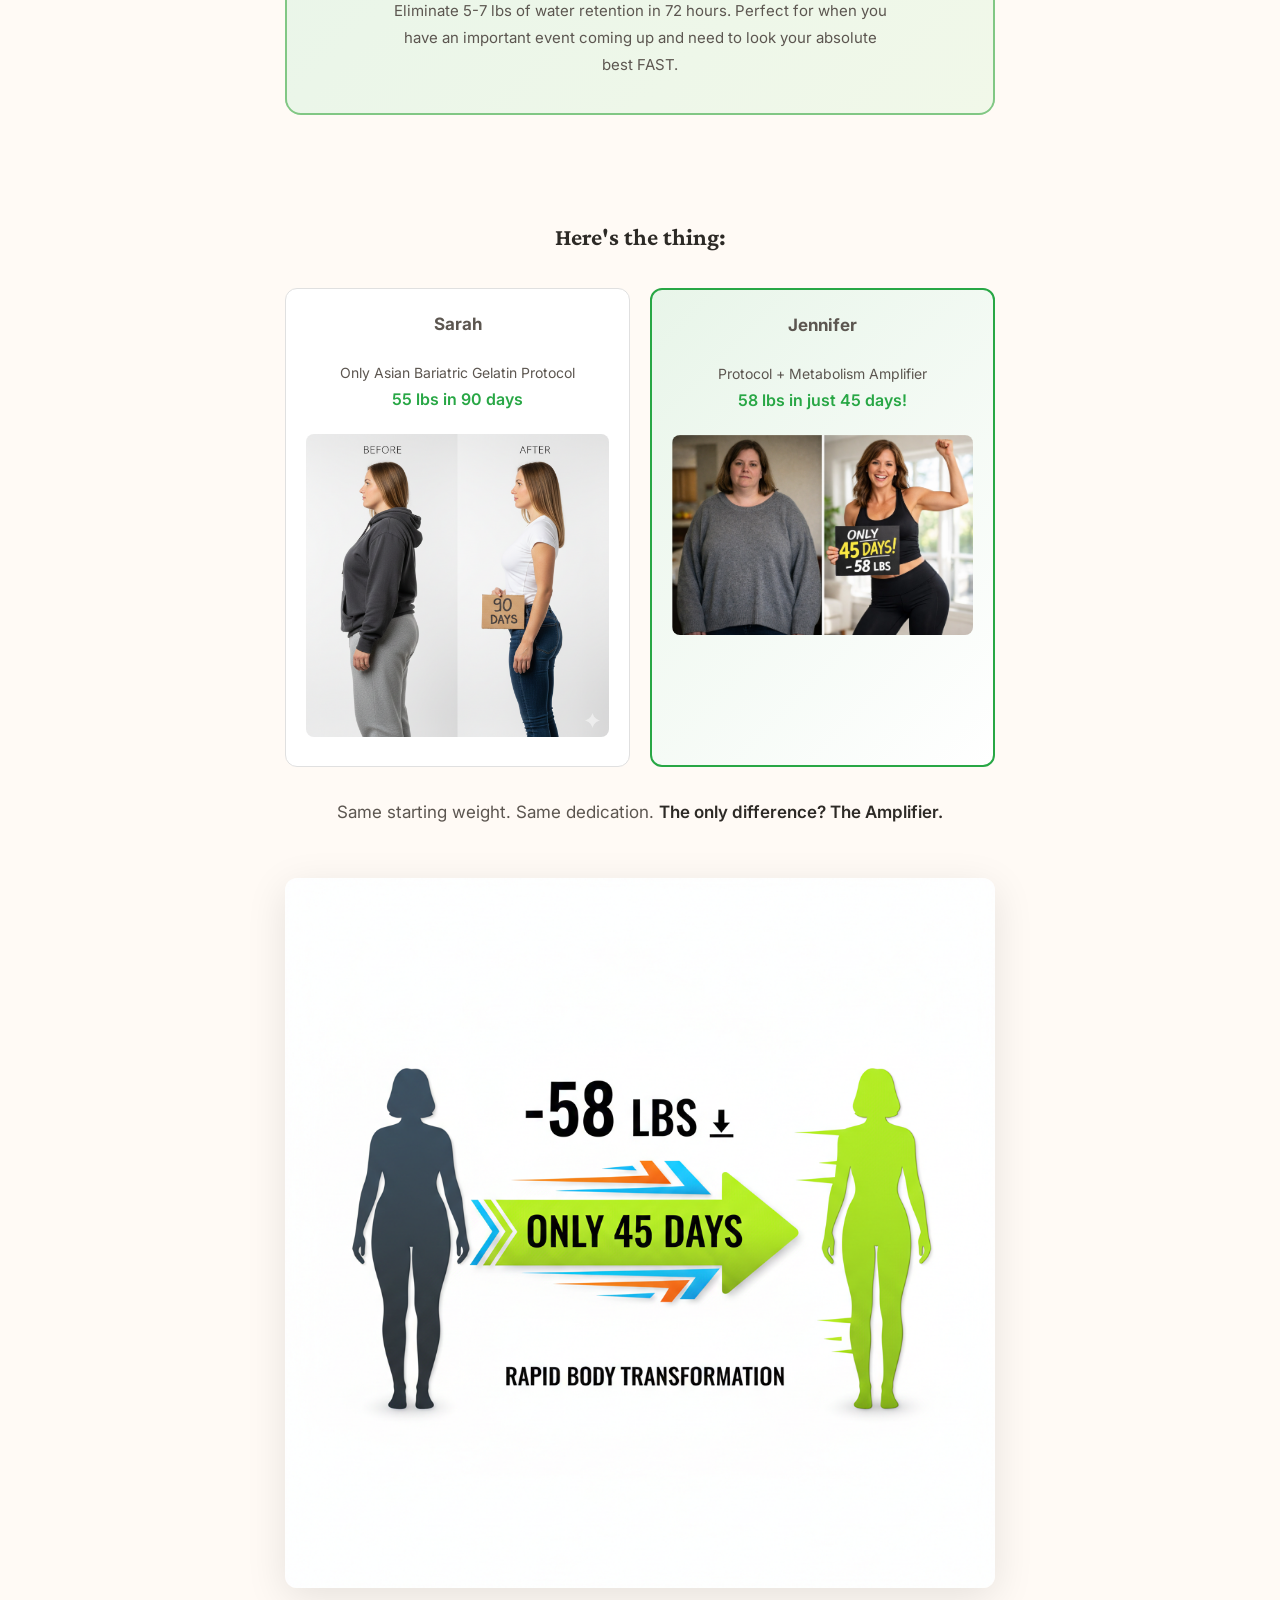
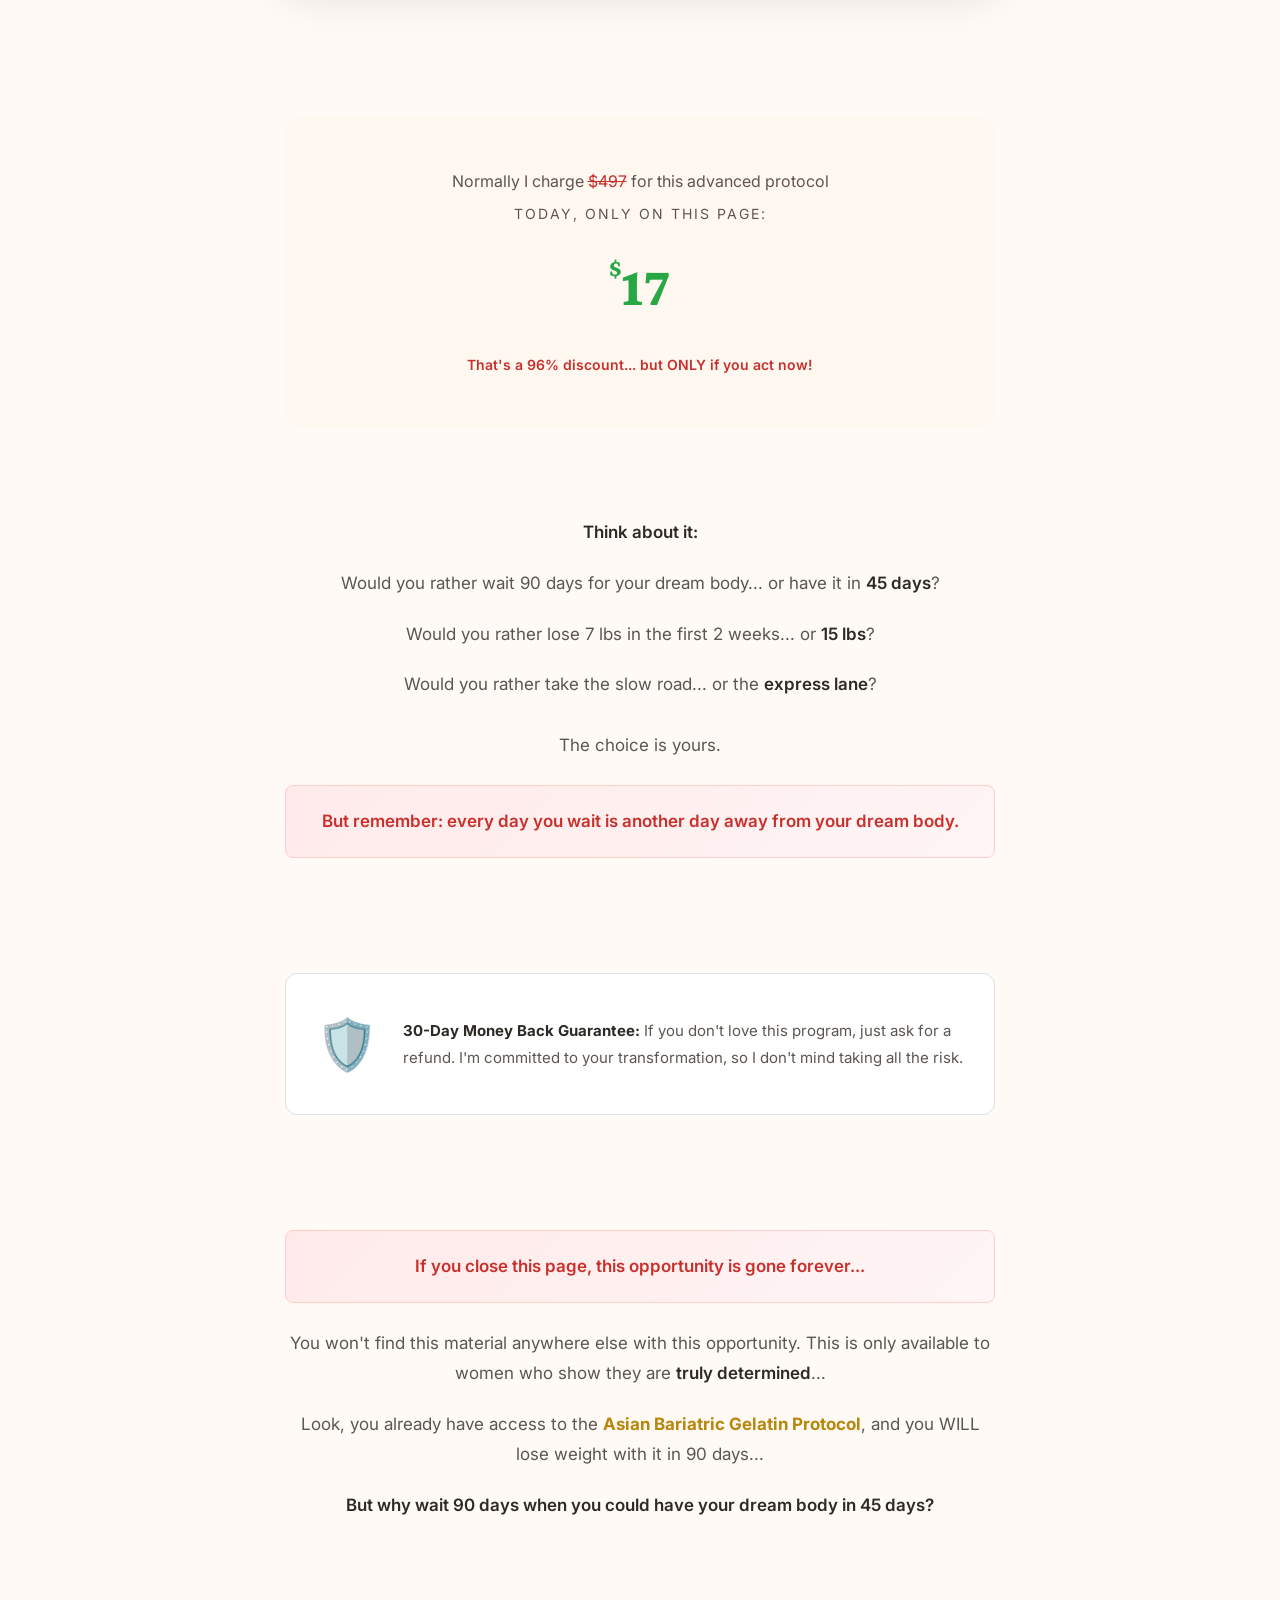
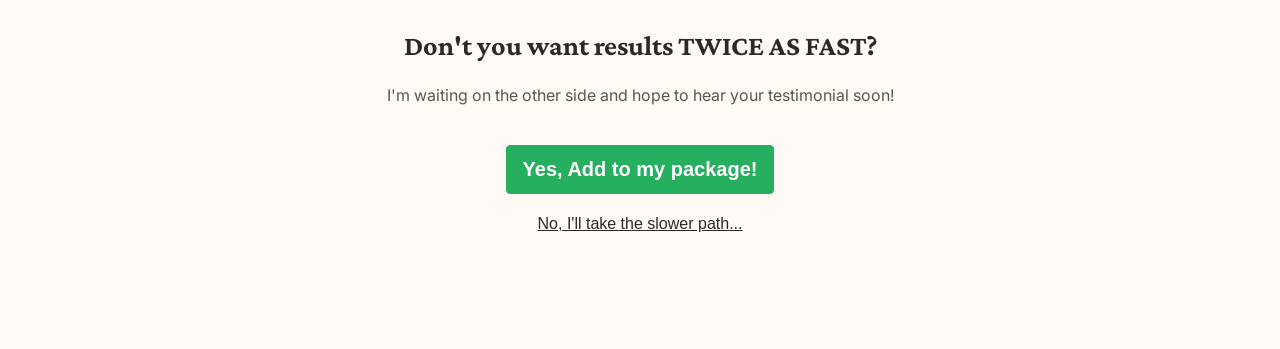
==== commit f68e4587: "Update index.html" ====
--- a/up1/index.html
+++ b/up1/index.html
@@ -1,9 +1,9 @@
 <!DOCTYPE html>
-<html lang="pt-BR">
+<html lang="en">
 <head>
     <meta charset="UTF-8">
     <meta name="viewport" content="width=device-width, initial-scale=1.0">
-    <title>ETAPA 1 de 2 - Oferta Especial</title>
+    <title>STEP 1 of 2 - Special Offer</title>
     <link rel="preconnect" href="https://fonts.googleapis.com">
     <link rel="preconnect" href="https://fonts.gstatic.com" crossorigin>
     <link href="https://fonts.googleapis.com/css2?family=Crimson+Pro:wght@600;700;800&family=Inter:wght@400;500;600;700&display=swap" rel="stylesheet">
@@ -185,6 +185,25 @@
             margin: 0;
         }
 
+        .bloco-texto__lista {
+            list-style: none;
+            margin: 24px 0;
+        }
+
+        .bloco-texto__lista li {
+            padding: 12px 0;
+            padding-left: 35px;
+            position: relative;
+            color: var(--cor-texto-secundario);
+        }
+
+        .bloco-texto__lista li::before {
+            content: "✅";
+            position: absolute;
+            left: 0;
+            font-size: 16px;
+        }
+
         .bloco-imagem {
             padding: 30px 0;
             text-align: center;
@@ -203,32 +222,6 @@
             max-width: 100%;
             height: auto;
             display: block;
-        }
-
-        .bloco-imagem__placeholder {
-            background: linear-gradient(135deg, #e0e0e0 0%, #f5f5f5 100%);
-            border: 2px dashed #ccc;
-            border-radius: 12px;
-            padding: 60px 40px;
-            text-align: center;
-            color: #888;
-        }
-
-        .bloco-imagem__placeholder-icon {
-            font-size: 48px;
-            margin-bottom: 15px;
-            opacity: 0.5;
-        }
-
-        .bloco-imagem__placeholder-texto {
-            font-size: 14px;
-            font-weight: 500;
-        }
-
-        .bloco-imagem__placeholder-instrucao {
-            font-size: 12px;
-            color: #aaa;
-            margin-top: 8px;
         }
 
         .bloco-preco {
@@ -387,71 +380,63 @@
             font-size: 16px;
         }
 
-        .bloco-cta__botoes {
-            display: flex;
-            flex-direction: column;
-            align-items: center;
-            gap: 15px;
-        }
-
-        .botao-sim {
-            display: inline-block;
-            background: linear-gradient(135deg, var(--cor-botao-sim) 0%, #20c997 100%);
-            color: white;
-            font-family: var(--fonte-corpo);
-            font-size: 18px;
-            font-weight: 700;
-            text-transform: uppercase;
-            letter-spacing: 1px;
-            padding: 22px 50px;
-            border: none;
-            border-radius: 10px;
-            cursor: pointer;
-            text-decoration: none;
-            transition: all 0.3s ease;
-            box-shadow: 0 6px 20px rgba(40, 167, 69, 0.4);
-            width: 100%;
-            max-width: 400px;
-        }
-
-        .botao-sim:hover {
-            background: linear-gradient(135deg, var(--cor-botao-sim-hover) 0%, #1aa179 100%);
-            transform: translateY(-3px);
-            box-shadow: 0 8px 25px rgba(40, 167, 69, 0.5);
-        }
-
-        .botao-sim:active {
-            transform: translateY(0);
-        }
-
-        .botao-nao {
-            display: inline-block;
-            background-color: transparent;
-            color: var(--cor-botao-nao);
-            font-family: var(--fonte-corpo);
-            font-size: 13px;
-            font-weight: 500;
-            padding: 10px 25px;
-            border: none;
-            border-radius: 5px;
-            cursor: pointer;
-            text-decoration: none;
-            transition: all 0.3s ease;
-            opacity: 0.8;
-        }
-
-        .botao-nao:hover {
-            background-color: var(--cor-botao-nao);
-            color: white;
-            opacity: 1;
-        }
-
         .texto-centro {
             text-align: center;
         }
 
         .margem-topo {
             margin-top: 30px;
+        }
+
+        .comparacao {
+            display: grid;
+            grid-template-columns: 1fr 1fr;
+            gap: 20px;
+            margin: 30px 0;
+        }
+
+        .comparacao__item {
+            background: #fff;
+            border-radius: 12px;
+            padding: 20px;
+            text-align: center;
+            border: 1px solid #e0e0e0;
+        }
+
+        .comparacao__item--destaque {
+            border: 2px solid var(--cor-botao-sim);
+            background: linear-gradient(135deg, #e8f5e9 0%, #fff 100%);
+        }
+
+        .comparacao__nome {
+            font-weight: 700;
+            color: var(--cor-texto);
+            margin-bottom: 10px;
+        }
+
+        .comparacao__resultado {
+            font-size: 14px;
+            color: var(--cor-texto-secundario);
+        }
+
+        .comparacao__resultado strong {
+            color: var(--cor-botao-sim);
+            font-size: 16px;
+        }
+
+        .comparacao__imagem {
+            margin-top: 15px;
+        }
+
+        .comparacao__imagem img {
+            max-width: 100%;
+            border-radius: 8px;
+        }
+
+        @media (max-width: 600px) {
+            .comparacao {
+                grid-template-columns: 1fr;
+            }
         }
 
         @media (max-width: 768px) {
@@ -466,11 +451,6 @@
             .bloco-preco__valor {
                 font-size: 46px;
             }
-
-            .botao-sim {
-                font-size: 16px;
-                padding: 20px 30px;
-            }
         }
     </style>
 </head>
@@ -479,21 +459,21 @@
 
         <!-- INICIO ALERTA TOPO -->
         <div class="alerta-topo">
-            <p class="alerta-topo__etapa">ETAPA 1 de 2</p>
+            <p class="alerta-topo__etapa">STEP 1 of 2</p>
             <p class="alerta-topo__texto">
-                <strong>Atenção:</strong> não feche ou atualize essa página, isso pode gerar erros na sua compra.
+                <strong>Attention:</strong> do not close or refresh this page, as it may cause errors in your purchase.
             </p>
         </div>
         <!-- FIM ALERTA TOPO -->
 
         <!-- INICIO HEADLINE -->
         <header class="headline">
-            <span class="headline__parabens">Parabéns!</span>
+            <span class="headline__parabens">Congratulations!</span>
             <h1 class="headline__titulo">
-                Você conseguiu uma vaga no <span>"Nome do Produto"</span>
+                You secured your spot in the <span>Asian Bariatric Gelatin Protocol</span>
             </h1>
             <p class="headline__subtitulo">
-                Por favor não feche ou atualize esta página pois isso pode causar alguns erros na sua compra!
+                Please do not close or refresh this page as it may cause errors with your purchase!
             </p>
         </header>
         <!-- FIM HEADLINE -->
@@ -501,201 +481,193 @@
         <!-- INICIO BLOCO TEXTO - CONFIRMAÇÃO -->
         <section class="bloco-texto bloco-texto--borda">
             <p>
-                Você irá receber o acesso no seu e-mail, lembre-se de verificar a <strong>lixeira</strong> e a <strong>caixa de spam</strong>...
-            </p>
-            <p>
-                Caso tenha alguma dúvida, envie-nos um e-mail e responderemos dentro das primeiras 24 horas...
-            </p>
-            <p>
-                Se você está lendo essa mensagem, significa que <strong>você tomou a decisão certa</strong>...
-            </p>
-            <p>
-                Você comprou o <span class="produto">"Nome do Produto"</span> porque quer perder peso...
-            </p>
-            <p>
-                E é exatamente isso que ele fará por você...
-            </p>
-            <p>
-                Você vai aprender uma <strong>rotina matinal nada convencional</strong>, que vai queimar toda a gordura do seu corpo enquanto revitaliza sua energia e autoestima de forma super rápida...
+                You will receive access in your email. Remember to check your <strong>spam</strong> and <strong>junk folders</strong>...
+            </p>
+            <p>
+                If you have any questions, send us an email and we will respond within the first 24 hours...
+            </p>
+            <p>
+                If you're reading this message, it means <strong>you made the right decision</strong>...
+            </p>
+            <p>
+                You purchased the <span class="produto">Asian Bariatric Gelatin Protocol</span> because you want to lose weight...
+            </p>
+            <p>
+                And that's exactly what it will do for you...
+            </p>
+            <p>
+                You're going to learn the <strong>ancient Asian protocol</strong> that will burn all the fat from your body while reactivating your GLP-1 and GIP hormones super fast...
             </p>
             <div class="bloco-texto__enfase">
-                Quero ouvir o seu testemunho e quanto peso você perdeu, então tente aplicar exatamente o que está dentro do <span class="produto">"Nome do Produto"</span>...
-            </div>
-            <p class="texto-centro">
-                Se funcionou para outras pessoas...<br>
-                <strong>Com certeza vai funcionar pra você também!</strong>
+                I want to hear your testimonial and how much weight you lost, so try to apply exactly what's inside the <span class="produto">Asian Bariatric Gelatin Protocol</span>...
+            </div>
+            <p class="texto-centro">
+                If it worked for Kelly Clarkson, Rebel Wilson, and other celebrities...<br>
+                <strong>It will definitely work for you too!</strong>
             </p>
         </section>
         <!-- FIM BLOCO TEXTO - CONFIRMAÇÃO -->
 
-        <!-- INICIO BLOCO TEXTO - PROBLEMA (FLACIDEZ) -->
+        <!-- INICIO BLOCO TEXTO - PROBLEMA -->
         <section class="bloco-texto bloco-texto--borda">
             <p>
-                Tudo depende da sua dedicação aqui, nesta página, eu gostaria de te oferecer algo de ainda mais valioso, vou te revelar uma coisa que você provavelmente já sabe...
+                Everything depends on your dedication. Here, on this page, I'd like to offer you something even more valuable. Let me reveal something you probably already know...
+            </p>
+            <div class="bloco-texto__enfase">
+                The Asian Bariatric Gelatin Protocol will help you lose 53-60 lbs in 90 days...
+            </div>
+            <p class="texto-centro">
+                That's incredible, right?
             </p>
             <div class="bloco-texto__alerta">
-                <p>Depois de perder peso, seu corpo ficará extremamente flácido…</p>
-            </div>
-
-            <!-- IMAGEM 1 - Substitua o src pela sua imagem -->
-            <div class="bloco-imagem">
-                <div class="bloco-imagem__placeholder">
-                    <div class="bloco-imagem__placeholder-icon">🖼️</div>
-                    <p class="bloco-imagem__placeholder-texto">IMAGEM 1 - Exemplo de flacidez</p>
-                    <p class="bloco-imagem__placeholder-instrucao">Substitua por: imagens/sua-imagem.jpg</p>
-                </div>
-            </div>
-
-            <p>
-                A flacidez é normal após a perda de muitos quilos, pois a gordura do seu corpo estica a sua pele, e conforme você perde a gordura a sua pele começa a murchar e ficar com uma <span class="destaque">textura de casca de laranja horrível</span>...
-            </p>
-            <p>
-                Isso ocorre porque, ao retirar o excesso de gordura, as fibras elásticas que sustentam a pele perdem a capacidade de retração...
-            </p>
-
-            <!-- IMAGEM 2 - Substitua o src pela sua imagem -->
-            <div class="bloco-imagem">
-                <div class="bloco-imagem__placeholder">
-                    <div class="bloco-imagem__placeholder-icon">🖼️</div>
-                    <p class="bloco-imagem__placeholder-texto">IMAGEM 2 - Áreas afetadas pela flacidez</p>
-                    <p class="bloco-imagem__placeholder-instrucao">Substitua por: imagens/sua-imagem.jpg</p>
-                </div>
-            </div>
-
-            <p>
-                Todo o corpo pode sofrer com a flacidez após a perda de peso, mas algumas áreas são mais afetadas, principalmente os <strong>braços, coxas, nádegas, abdômen e o rosto</strong>, o que pode dar a algumas pessoas uma aparência envelhecida...
-            </p>
-            <p>
-                <span class="destaque">Infelizmente, isso acaba destruindo completamente a autoestima e a vontade de viver...</span>
-            </p>
-
-            <!-- IMAGEM 3 - Substitua o src pela sua imagem -->
-            <div class="bloco-imagem">
-                <div class="bloco-imagem__placeholder">
-                    <div class="bloco-imagem__placeholder-icon">🖼️</div>
-                    <p class="bloco-imagem__placeholder-texto">IMAGEM 3 - Impacto na autoestima</p>
-                    <p class="bloco-imagem__placeholder-instrucao">Substitua por: imagens/sua-imagem.jpg</p>
-                </div>
-            </div>
-
-            <p>
-                Percebi isso porque todos os nossos alunos acabaram tendo a mesma coisa e me enviaram e-mails contando essas histórias...
-            </p>
-            <p>
-                Depois de perder todos aqueles quilos de gordura usando o <span class="produto">"Nome do Produto"</span>, eles ainda tinham baixa autoestima devido à <strong>flacidez exagerada</strong> causada pela rápida perda de peso...
+                <p>But what if I told you that you could have the SAME results in HALF THE TIME?</p>
+            </div>
+            <p class="texto-centro">
+                What if instead of 90 days, you could achieve your <strong>dream body in just 45 days</strong>?
             </p>
         </section>
-        <!-- FIM BLOCO TEXTO - PROBLEMA (FLACIDEZ) -->
+        <!-- FIM BLOCO TEXTO - PROBLEMA -->
 
         <!-- INICIO BLOCO TEXTO - SOLUÇÃO -->
         <section class="bloco-texto bloco-texto--borda">
-            <p>
-                Embora a flacidez não seja considerada uma condição médica que precise ser tratada, muitas mulheres se sentem <strong>extremamente constrangidas</strong> com isso...
-            </p>
-            <p>
-                Muitos de nossos alunos queriam aumentar ainda mais seus resultados...
-            </p>
-            <p>
-                E além de perder peso de forma saudável e rápida, eles tentaram se preparar contra aquele pequeno problema que ocorre depois de perder vários quilos...
-            </p>
-            <p>
-                Por isso, surgiu a necessidade de um <strong>programa de bem-estar contra a flacidez</strong>...
-            </p>
-            <p>
-                Felizmente, depois de muito estudo, descobrimos uma <span class="destaque">solução simples que elimina a flacidez da pele</span>...
-            </p>
-            <p>
-                O melhor de tudo, é que você <strong>não precisa fazer tratamentos perigosos</strong> ou usar cremes caros que nem sempre têm o efeito desejado...
-            </p>
+            <h3 class="bloco-texto__subtitulo">
+                Let me introduce you to the Asian Metabolism Amplifier...
+            </h3>
+            <p>
+                This is a <strong>complementary protocol</strong> used by women in Okinawa when they NEED faster results (weddings, festivals, special events).
+            </p>
+            <p>
+                It's 100% natural and works TOGETHER with the bariatric gelatin to:
+            </p>
+            <ul class="bloco-texto__lista">
+                <li>Double your fat-burning speed</li>
+                <li>Lose 15 lbs in the first 2 weeks (instead of 7-10 lbs)</li>
+                <li>Reach 50-60 lbs in 6 weeks (instead of 12 weeks)</li>
+                <li>Accelerate GLP-1 and GIP production by up to 2x</li>
+            </ul>
+            <p>
+                Here's what happens:
+            </p>
+            <p>
+                When you combine the traditional Asian gelatin protocol with the Metabolism Amplifier, your body enters what we call <span class="destaque">"hyperdrive fat-burning mode."</span>
+            </p>
+            <p class="texto-centro">
+                <strong>It's like adding rocket fuel to an already powerful engine.</strong>
+            </p>
+
             <h3 class="bloco-texto__subtitulo margem-topo">
-                O Método Contra a Flacidez
+                What's included in the Asian Metabolism Amplifier:
             </h3>
-            <p>
-                Este programa irá ajudá-lo a <strong>eliminar totalmente a flacidez do seu corpo</strong>, pois ajudará após a perda de peso, dando-lhe a confiança para usar as roupas que deseja sem se preocupar com nada e ao mesmo tempo você perderá peso com o <span class="produto">"Nome do Produto"</span>...
-            </p>
-            <p>
-                Você também vai conseguir uma <strong>pele sem aquela flacidez horrível</strong> com aparência de casca de laranja após a perda de peso...
-            </p>
-            <div class="bloco-texto__enfase">
-                Já imaginou ter um corpo totalmente saudável? Poder usar qualquer tipo de roupa, principalmente as curtas, sem ter vergonha do próprio corpo...
-            </div>
-            <p class="texto-centro">
-                Já imaginou ir à praia sob aquele sol escaldante e usando o melhor biquíni que você tem? <strong>Isso está mais perto do que você pensa...</strong>
-            </p>
-
-            <!-- IMAGEM 4 - Substitua o src pela sua imagem -->
-            <div class="bloco-imagem">
-                <div class="bloco-imagem__placeholder">
-                    <div class="bloco-imagem__placeholder-icon">🖼️</div>
-                    <p class="bloco-imagem__placeholder-texto">IMAGEM 4 - Exemplo do que você NÃO quer</p>
-                    <p class="bloco-imagem__placeholder-instrucao">Substitua por: imagens/sua-imagem.jpg</p>
-                </div>
-            </div>
-
-            <p>
-                <strong>Eu não quero que você fique assim depois de perder peso...</strong>
-            </p>
-            <p>
-                Quero que você fique linda e se sinta bem consigo mesma. Depois que nossos alunos usaram esse programa, conseguiram <span class="destaque">perder a flacidez em menos de 30 dias</span>. Isso foi algo que realmente nos surpreendeu...
-            </p>
-            <p>
-                Não esperávamos que nosso programa tivesse esse efeito porque, afinal, não se trata de usar cremes caros ou fazer tratamentos perigosos que têm mais efeitos colaterais do que benefícios...
-            </p>
-            <div class="bloco-texto__enfase">
-                É um método rápido, seguro e 100% natural...<br>
-                Ele não coloca sua pele ou saúde em risco.
-            </div>
+            <ul class="bloco-texto__lista">
+                <li><strong>Morning Metabolic Accelerator Tea</strong> (traditional Korean recipe used for centuries)</li>
+                <li><strong>Optimized Timing Protocol</strong> (when to take the gelatin for maximum absorption - this alone can increase effectiveness by 40%)</li>
+                <li><strong>7 GLP-1/GIP Turbocharger Foods</strong> (amplify hormone production naturally)</li>
+                <li><strong>Asian Breathing Technique</strong> (accelerates metabolism by 23% - scientifically proven)</li>
+                <li><strong>Intensive 45-Day Schedule</strong> (exact day-by-day roadmap)</li>
+                <li><strong>Metabolism Reset Routine</strong> (10 minutes in the morning, changes everything)</li>
+            </ul>
         </section>
         <!-- FIM BLOCO TEXTO - SOLUÇÃO -->
+
+        <!-- INICIO BLOCO BÔNUS -->
+        <div class="bloco-bonus">
+            <span class="bloco-bonus__badge">Exclusive Bonus</span>
+            <h3 class="bloco-bonus__titulo">Emergency 3-Day Flush</h3>
+            <p class="bloco-bonus__valor">
+                Worth: <span>$197</span>
+            </p>
+            <p class="bloco-bonus__gratis">FREE if you act now!</p>
+            <p class="bloco-bonus__descricao">
+                Eliminate 5-7 lbs of water retention in 72 hours. Perfect for when you have an important event coming up and need to look your absolute best FAST.
+            </p>
+        </div>
+        <!-- FIM BLOCO BÔNUS -->
+
+        <!-- INICIO BLOCO COMPARAÇÃO -->
+        <section class="bloco-texto">
+            <h3 class="bloco-texto__subtitulo texto-centro">
+                Here's the thing:
+            </h3>
+            <div class="comparacao">
+                <div class="comparacao__item">
+                    <p class="comparacao__nome">Sarah</p>
+                    <p class="comparacao__resultado">
+                        Only Asian Bariatric Gelatin Protocol<br>
+                        <strong>55 lbs in 90 days</strong>
+                    </p>
+                    <!-- imagem1 -->
+                    <div class="comparacao__imagem">
+                        <img src="imagens/Imagem_1_-_Upsell_1.png" alt="Sarah - Results">
+                    </div>
+                </div>
+                <div class="comparacao__item comparacao__item--destaque">
+                    <p class="comparacao__nome">Jennifer</p>
+                    <p class="comparacao__resultado">
+                        Protocol + Metabolism Amplifier<br>
+                        <strong>58 lbs in just 45 days!</strong>
+                    </p>
+                    <!-- imagem2 -->
+                    <div class="comparacao__imagem">
+                        <img src="imagens/Imagem_2_-_Upsell_1.png" alt="Jennifer - Results">
+                    </div>
+                </div>
+            </div>
+            <p class="texto-centro">
+                Same starting weight. Same dedication. <strong>The only difference? The Amplifier.</strong>
+            </p>
+            
+            <!-- imagem3 -->
+            <div class="bloco-imagem">
+                <div class="bloco-imagem__container">
+                    <img src="imagens/Imagem_3_-_Upsell_1.png" alt="Comparison Results" class="bloco-imagem__img">
+                </div>
+            </div>
+        </section>
+        <!-- FIM BLOCO COMPARAÇÃO -->
 
         <!-- INICIO BLOCO PREÇO -->
         <section class="bloco-preco">
             <p class="bloco-preco__de">
-                Mesmo este programa valendo mais de <span>R$ 497,00</span>
-            </p>
-            <p class="bloco-preco__de">
-                Você não vai pagar nem <span>R$ 297,00</span>
-            </p>
-            <p class="bloco-preco__por">Somente nesta página, por apenas:</p>
+                Normally I charge <span>$497</span> for this advanced protocol
+            </p>
+            <p class="bloco-preco__por">Today, only on this page:</p>
             <p class="bloco-preco__valor">
-                <small>R$</small> 197<small>,00</small>
+                <small>$</small>17
             </p>
             <p class="bloco-preco__aviso">
-                Isso só é válido AGORA. Depois, o preço volta para R$ 497,00
+                That's a 96% discount... but ONLY if you act now!
             </p>
         </section>
         <!-- FIM BLOCO PREÇO -->
 
         <!-- INICIO BLOCO TEXTO - URGÊNCIA -->
         <section class="bloco-texto">
-            <p>
-                E eu sei que você acha que talvez não precise disso agora, mas no futuro eu <strong>garanto que você vai</strong>...
-            </p>
-            <p>
-                Quando sua pele estiver extremamente flácida com um aspecto de maracujá, sentindo vergonha do seu corpo magro mas totalmente flácido você irá se arrepender de não ter aproveitado essa oportunidade de comprar por <strong>R$ 197,00</strong> e só vai conseguir por mais de R$ 497,00 se conseguir encontrar na internet...
-            </p>
+            <p class="texto-centro">
+                <strong>Think about it:</strong>
+            </p>
+            <p class="texto-centro">
+                Would you rather wait 90 days for your dream body... or have it in <strong>45 days</strong>?
+            </p>
+            <p class="texto-centro">
+                Would you rather lose 7 lbs in the first 2 weeks... or <strong>15 lbs</strong>?
+            </p>
+            <p class="texto-centro">
+                Would you rather take the slow road... or the <strong>express lane</strong>?
+            </p>
+            <p class="texto-centro margem-topo">
+                The choice is yours.
+            </p>
+            <div class="bloco-texto__alerta">
+                <p>But remember: every day you wait is another day away from your dream body.</p>
+            </div>
         </section>
         <!-- FIM BLOCO TEXTO - URGÊNCIA -->
-
-        <!-- INICIO BLOCO BÔNUS -->
-        <div class="bloco-bonus">
-            <span class="bloco-bonus__badge">Bônus Exclusivo</span>
-            <h3 class="bloco-bonus__titulo">Adeus Celulite em 21 Dias</h3>
-            <p class="bloco-bonus__valor">
-                Valor normal: <span>R$ 297,00</span>
-            </p>
-            <p class="bloco-bonus__gratis">GRÁTIS se você agir agora!</p>
-            <p class="bloco-bonus__descricao">
-                Com certeza você deve ter alguma celulite no bumbum, na barriga e nas coxas e isso te incomoda... Felizmente, este programa adicional resolverá esse problema!
-            </p>
-        </div>
-        <!-- FIM BLOCO BÔNUS -->
 
         <!-- INICIO BLOCO GARANTIA -->
         <div class="bloco-garantia">
             <div class="bloco-garantia__icone">🛡️</div>
             <div class="bloco-garantia__texto">
-                <strong>Garantia incondicional de 30 dias:</strong> Se você não gostar deste programa, sugiro até que peça um reembolso porque eu não mereço seu dinheiro. Estou fazendo isso porque estou comprometido com sua transformação, então não me importo de correr todos os riscos.
+                <strong>30-Day Money Back Guarantee:</strong> If you don't love this program, just ask for a refund. I'm committed to your transformation, so I don't mind taking all the risk.
             </div>
         </div>
         <!-- FIM BLOCO GARANTIA -->
@@ -703,36 +675,35 @@
         <!-- INICIO BLOCO TEXTO - ESCASSEZ FINAL -->
         <section class="bloco-texto">
             <div class="bloco-texto__alerta">
-                <p>Assim que você sair desta página, esta oportunidade se foi para sempre...</p>
-            </div>
-            <p class="texto-centro">
-                Você não encontrará este material em nenhum outro lugar com esta oportunidade, isso só está disponível para mulheres que mostram que são <strong>realmente determinadas</strong>...
-            </p>
-            <p class="texto-centro">
-                Veja bem, você já tem acesso ao <span class="produto">"Nome do Produto"</span> e depois de perder peso, infelizmente sua pele vai cair horrivelmente, o que é algo que eu definitivamente sei que <strong>não é algo que você deseja</strong>...
+                <p>If you close this page, this opportunity is gone forever...</p>
+            </div>
+            <p class="texto-centro">
+                You won't find this material anywhere else with this opportunity. This is only available to women who show they are <strong>truly determined</strong>...
+            </p>
+            <p class="texto-centro">
+                Look, you already have access to the <span class="produto">Asian Bariatric Gelatin Protocol</span>, and you WILL lose weight with it in 90 days...
+            </p>
+            <p class="texto-centro">
+                <strong>But why wait 90 days when you could have your dream body in 45 days?</strong>
             </p>
         </section>
         <!-- FIM BLOCO TEXTO - ESCASSEZ FINAL -->
 
         <!-- INICIO BLOCO CTA (CALL TO ACTION) -->
         <section class="bloco-cta">
-            <h2 class="bloco-cta__titulo">Clique no botão abaixo e comece agora mesmo!</h2>
+            <h2 class="bloco-cta__titulo">Don't you want results TWICE AS FAST?</h2>
             <p class="bloco-cta__subtitulo">
-                Aguardo o outro lado e espero ouvir o seu testemunho…
-            </p>
-            <div class="bloco-cta__botoes">
-
-                <!-- BOTÃO VERDE - Substitua # pelo link do checkout -->
-                <a href="https://www.globo.com" class="botao-sim">
-                    Sim, Adicionar ao Pacote!
-                </a>
-
-                <!-- BOTÃO VERMELHO - Substitua # pelo link da próxima página -->
-                <a href="https://www.google.com.br" class="botao-nao">
-                    Não, ignorar benefícios…
-                </a>
-
-            </div>
+                I'm waiting on the other side and hope to hear your testimonial soon!
+            </p>
+            
+            <!-- INICIO BOTÕES KIWIFY -->
+            <div style="text-align:center" id="kiwify-upsell-fUXGkjC" data-upsell-url="https://elderyhealth.com/up2" data-downsell-url="https://elderyhealth.com/dow1">
+                <button id="kiwify-upsell-trigger-fUXGkjC" style="background-color:#27AF60;padding:12px 16px;cursor:pointer;color:#FFFFFF;font-weight:600;border-radius:4px;border:1px solid #27AF60;font-size:20px;">Yes, Add to my package!</button>
+                <div id="kiwify-upsell-cancel-trigger-fUXGkjC" style="margin-top:1rem;cursor:pointer;font-size:16px;text-decoration:underline;font-family:sans-serif;">No, I'll take the slower path...</div>
+            </div>
+            <script src="https://snippets.kiwify.com/upsell/upsell.min.js"></script>
+            <!-- FIM BOTÕES KIWIFY -->
+
         </section>
         <!-- FIM BLOCO CTA (CALL TO ACTION) -->
 
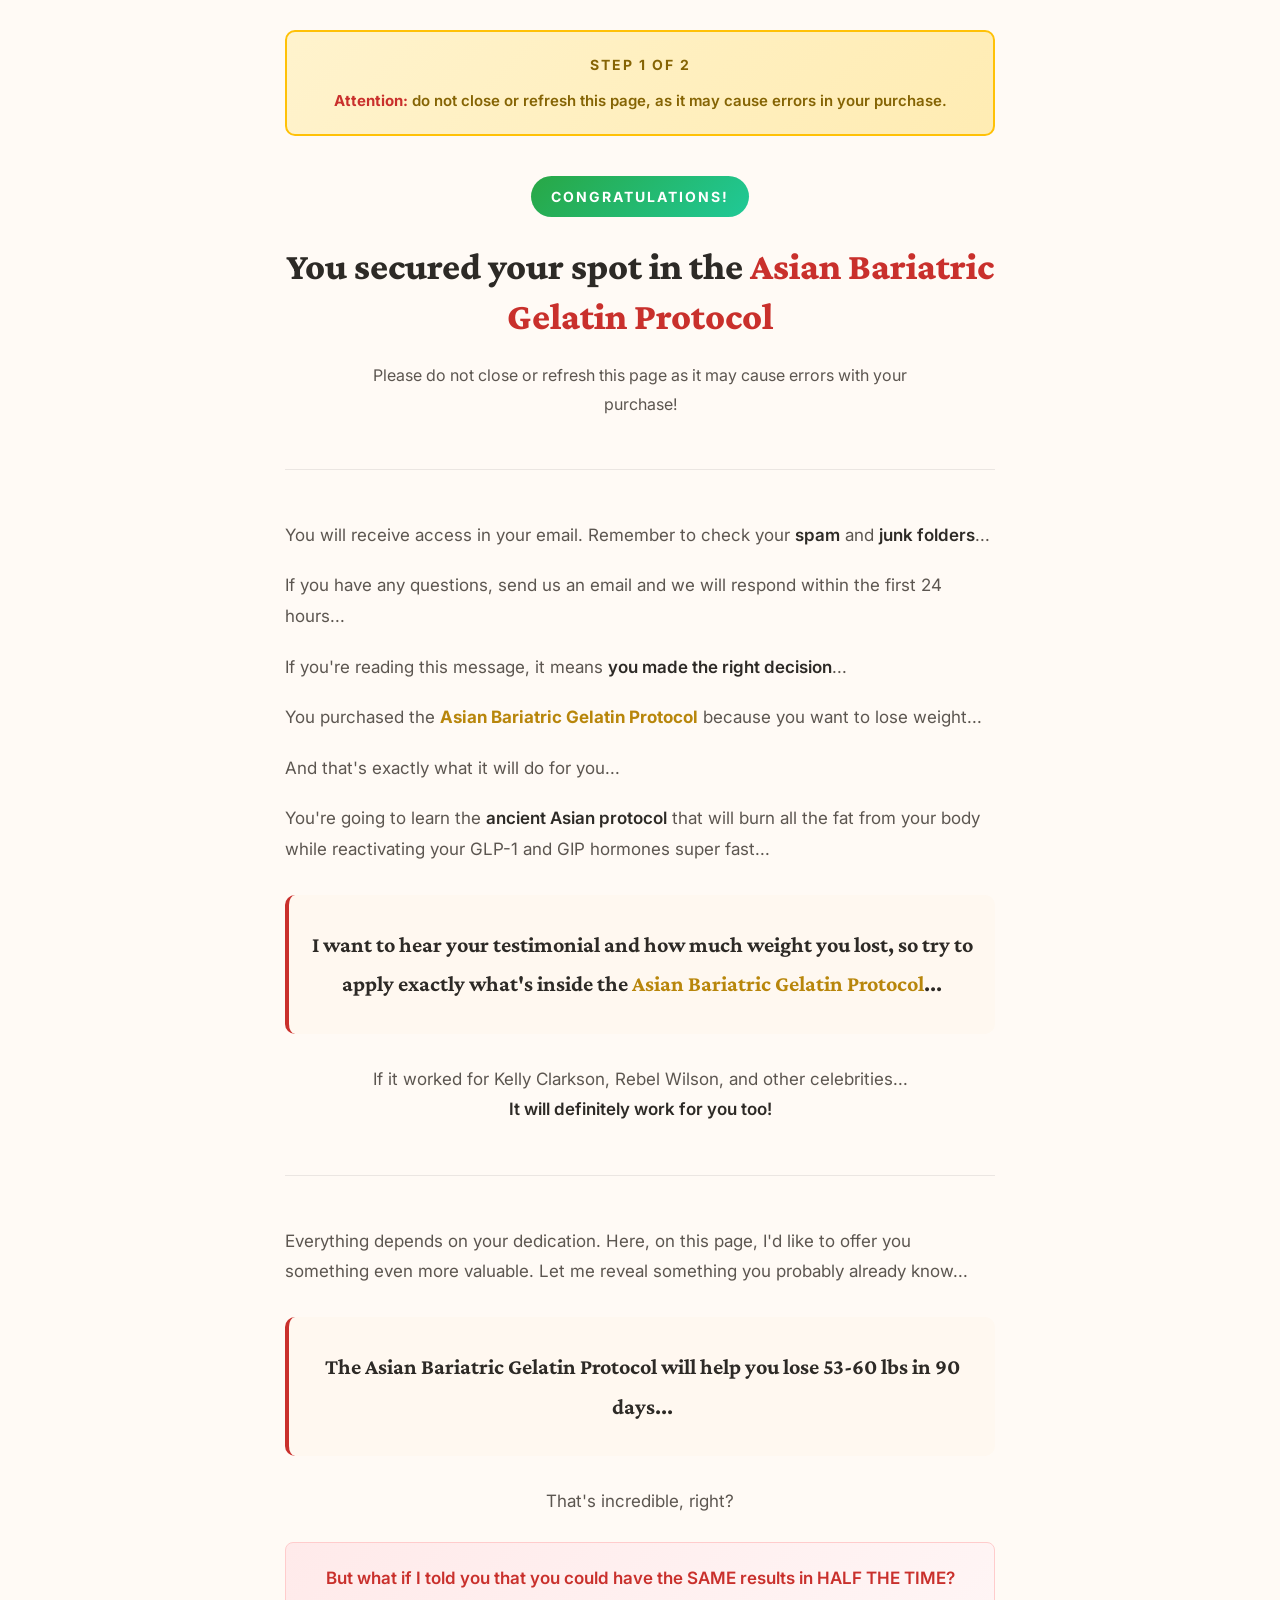
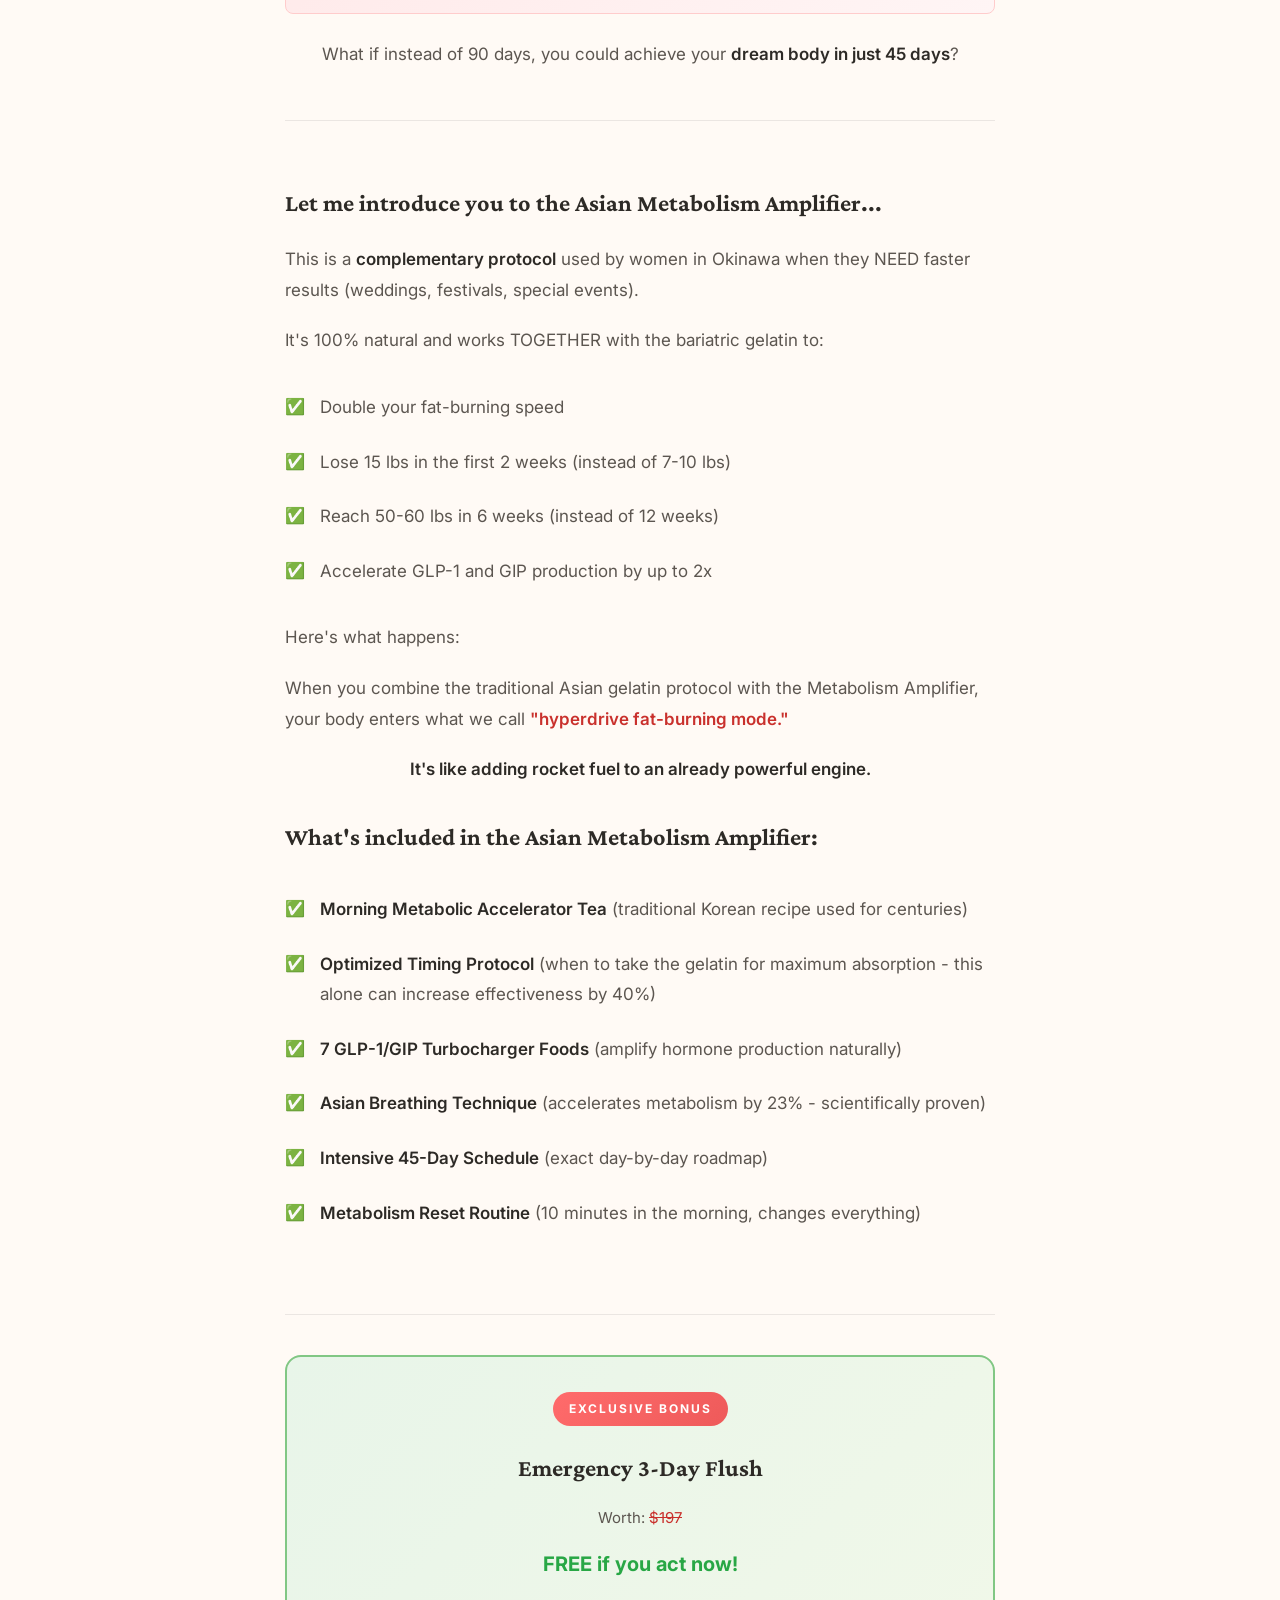
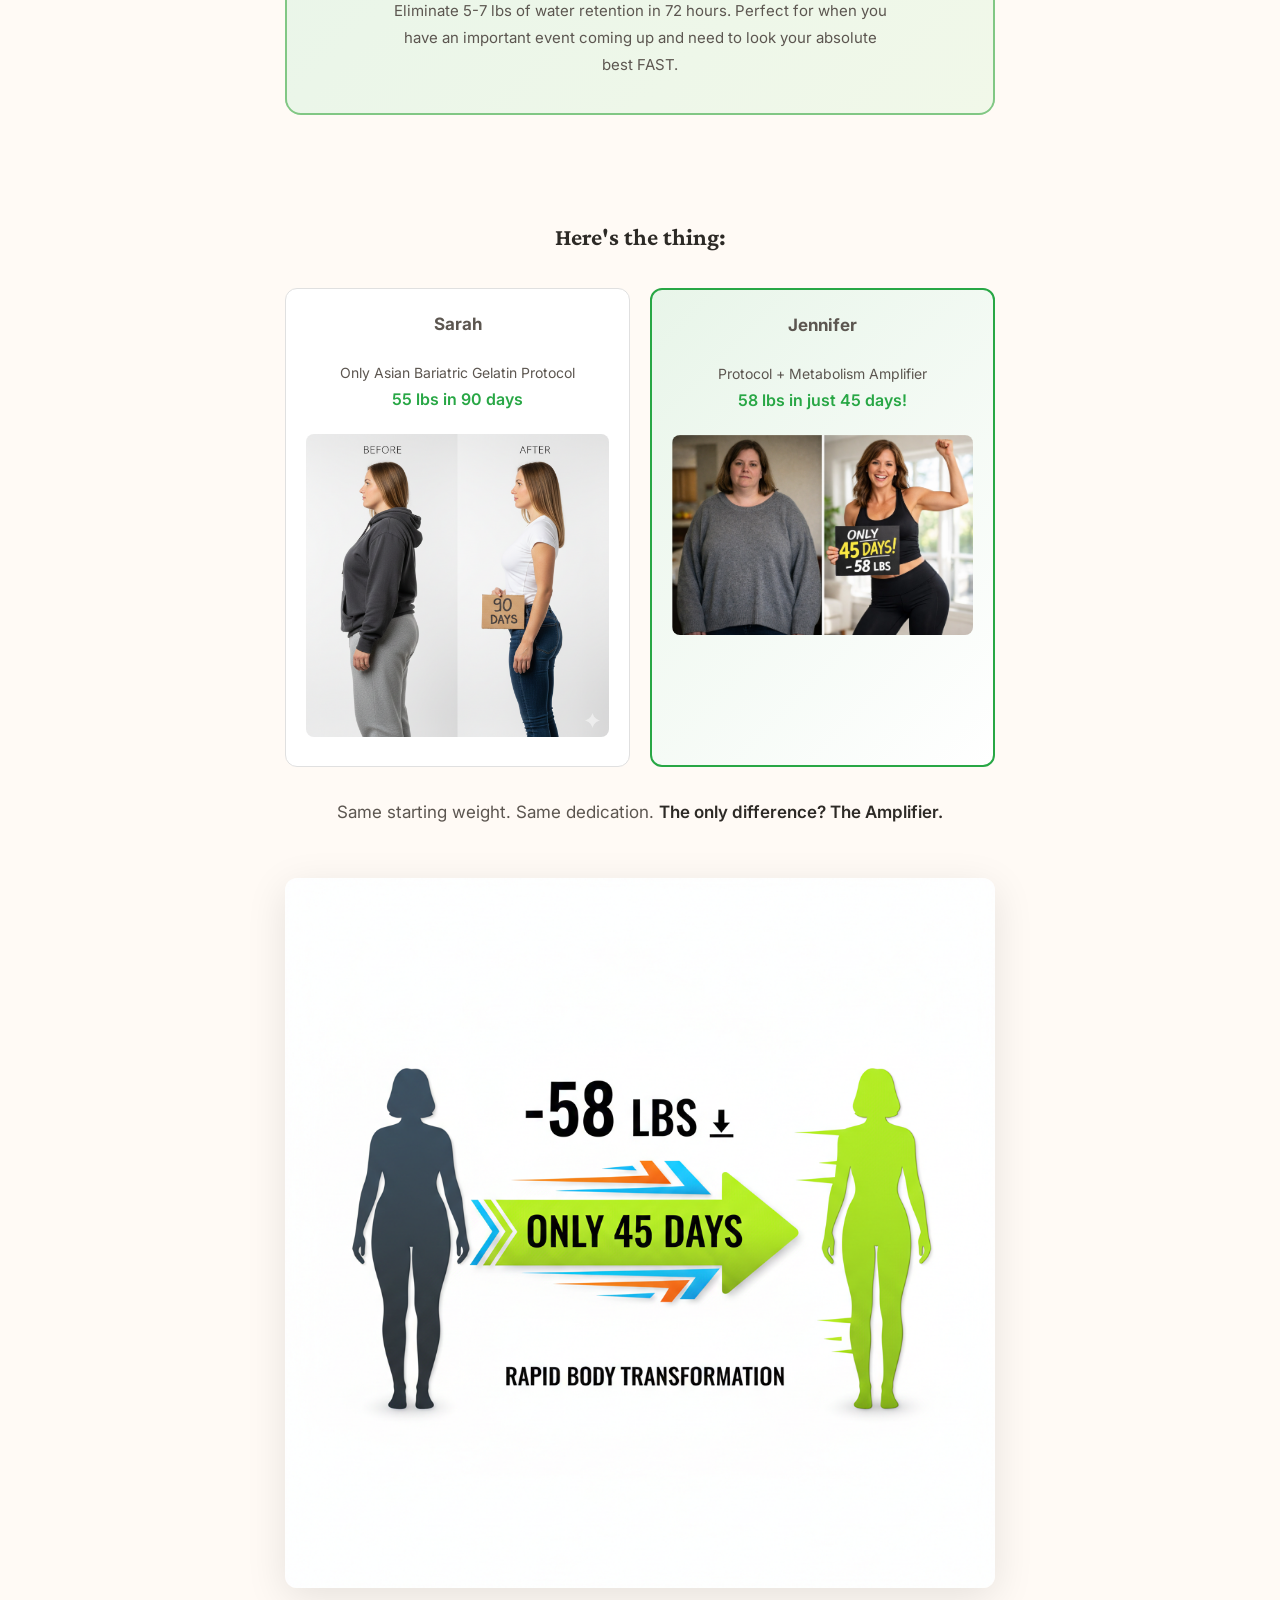
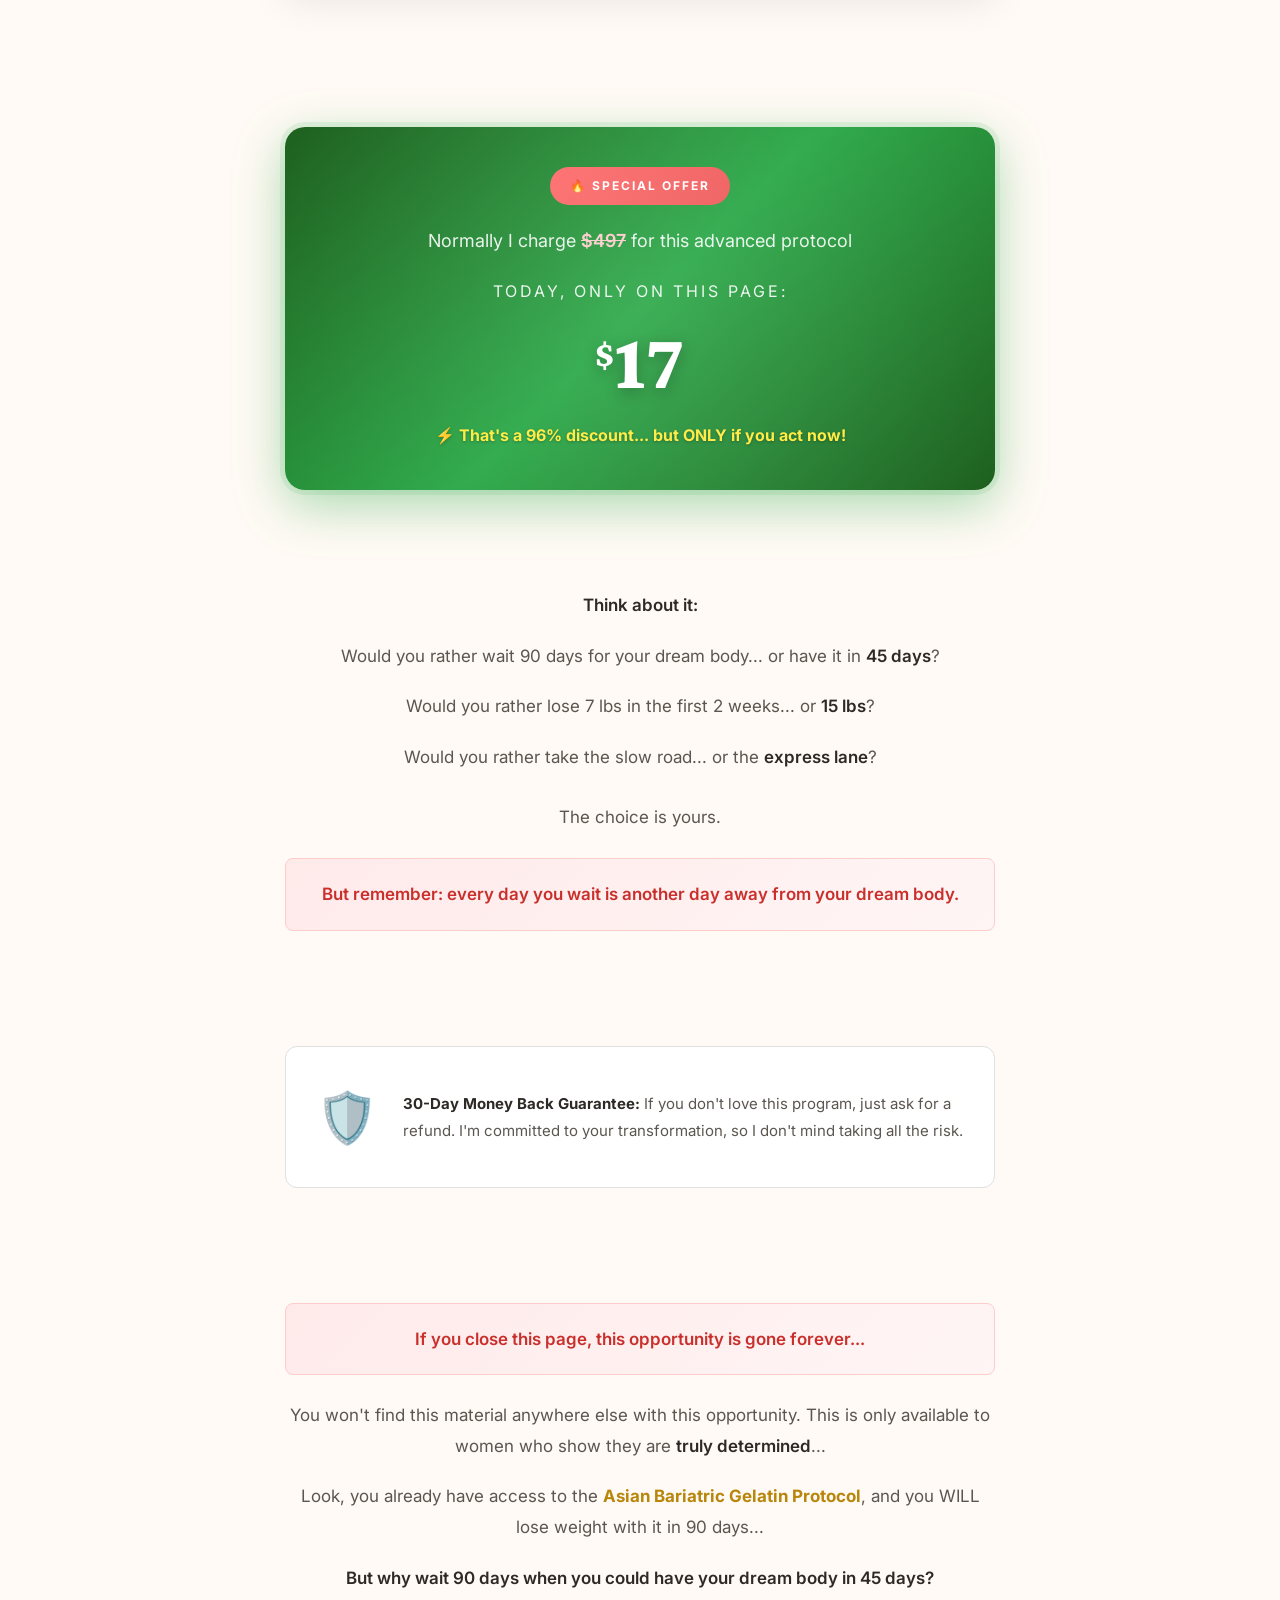
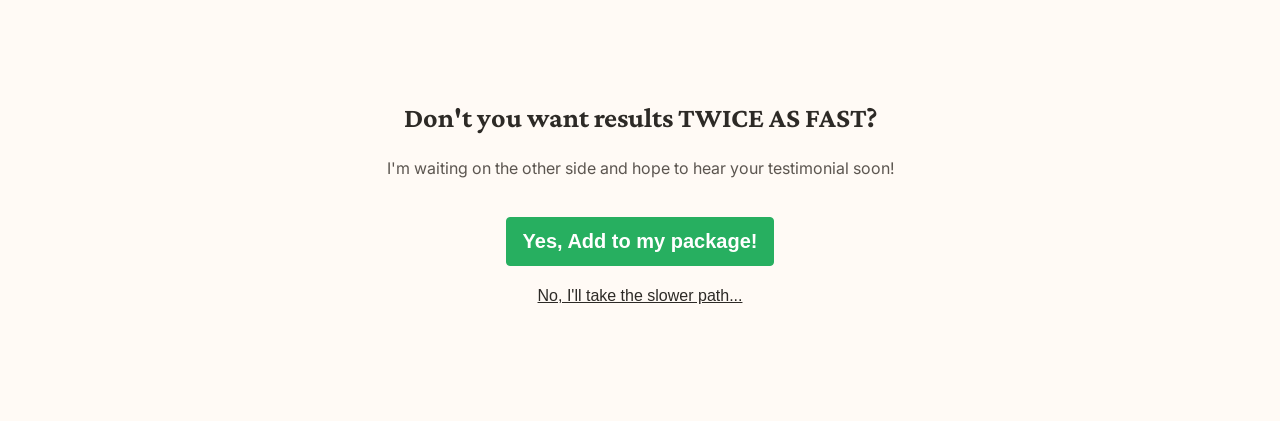
==== commit 3d78b264: "Update index.html" ====
--- a/up1/index.html
+++ b/up1/index.html
@@ -224,53 +224,107 @@
             display: block;
         }
 
+        /* =============================================
+           BLOCO PREÇO - DESTACADO
+           ============================================= */
         .bloco-preco {
             text-align: center;
-            padding: var(--espacamento-secao) 0;
-            background: var(--cor-fundo-destaque);
-            border-radius: 16px;
-            margin: 40px 0;
+            padding: 40px 30px;
+            background: linear-gradient(135deg, #1a5d1a 0%, #28a745 50%, #1a5d1a 100%);
+            border-radius: 20px;
+            margin: 50px 0;
+            box-shadow: 0 15px 50px rgba(40, 167, 69, 0.4), 0 0 0 5px rgba(40, 167, 69, 0.1);
+            position: relative;
+            overflow: hidden;
+        }
+
+        .bloco-preco::before {
+            content: "";
+            position: absolute;
+            top: -50%;
+            left: -50%;
+            width: 200%;
+            height: 200%;
+            background: radial-gradient(circle, rgba(255,255,255,0.1) 0%, transparent 60%);
+            pointer-events: none;
+        }
+
+        .bloco-preco__badge {
+            display: inline-block;
+            background: linear-gradient(135deg, #ff6b6b 0%, #ee5a5a 100%);
+            color: white;
+            font-size: 12px;
+            font-weight: 700;
+            text-transform: uppercase;
+            letter-spacing: 2px;
+            padding: 8px 20px;
+            border-radius: 50px;
+            margin-bottom: 20px;
+            animation: pulse 2s infinite;
+        }
+
+        @keyframes pulse {
+            0%, 100% { transform: scale(1); }
+            50% { transform: scale(1.05); }
         }
 
         .bloco-preco__de {
-            font-size: 16px;
-            color: var(--cor-texto-secundario);
-            margin-bottom: 5px;
+            font-size: 18px;
+            color: rgba(255, 255, 255, 0.9);
+            margin-bottom: 8px;
         }
 
         .bloco-preco__de span {
             text-decoration: line-through;
-            color: var(--cor-destaque);
+            color: #ffcccc;
+            font-weight: 600;
         }
 
         .bloco-preco__por {
-            font-size: 14px;
+            font-size: 16px;
             text-transform: uppercase;
-            letter-spacing: 2px;
-            color: var(--cor-texto-secundario);
-            margin-bottom: 10px;
+            letter-spacing: 3px;
+            color: rgba(255, 255, 255, 0.9);
+            margin-bottom: 15px;
+            margin-top: 20px;
         }
 
         .bloco-preco__valor {
             font-family: var(--fonte-titulo);
-            font-size: 56px;
+            font-size: 80px;
             font-weight: 800;
-            color: var(--cor-botao-sim);
+            color: #ffffff;
+            text-shadow: 0 4px 15px rgba(0, 0, 0, 0.3);
+            line-height: 1;
         }
 
         .bloco-preco__valor small {
-            font-size: 24px;
+            font-size: 36px;
             vertical-align: top;
             position: relative;
-            top: 10px;
+            top: 15px;
         }
 
         .bloco-preco__aviso {
-            font-size: 14px;
-            color: var(--cor-destaque);
-            font-weight: 600;
-            margin-top: 15px;
-        }
+            font-size: 16px;
+            color: #ffeb3b;
+            font-weight: 700;
+            margin-top: 20px;
+            text-shadow: 0 1px 3px rgba(0, 0, 0, 0.3);
+        }
+
+        @media (max-width: 600px) {
+            .bloco-preco__valor {
+                font-size: 60px;
+            }
+            .bloco-preco__valor small {
+                font-size: 28px;
+                top: 10px;
+            }
+        }
+        /* =============================================
+           FIM BLOCO PREÇO
+           ============================================= */
 
         .bloco-bonus {
             background: linear-gradient(135deg, #e8f5e9 0%, #f1f8e9 100%);
@@ -446,10 +500,6 @@
 
             body {
                 font-size: 16px;
-            }
-
-            .bloco-preco__valor {
-                font-size: 46px;
             }
         }
     </style>
@@ -625,8 +675,9 @@
         </section>
         <!-- FIM BLOCO COMPARAÇÃO -->
 
-        <!-- INICIO BLOCO PREÇO -->
+        <!-- INICIO BLOCO PREÇO - DESTACADO -->
         <section class="bloco-preco">
+            <span class="bloco-preco__badge">🔥 Special Offer</span>
             <p class="bloco-preco__de">
                 Normally I charge <span>$497</span> for this advanced protocol
             </p>
@@ -635,7 +686,7 @@
                 <small>$</small>17
             </p>
             <p class="bloco-preco__aviso">
-                That's a 96% discount... but ONLY if you act now!
+                ⚡ That's a 96% discount... but ONLY if you act now!
             </p>
         </section>
         <!-- FIM BLOCO PREÇO -->
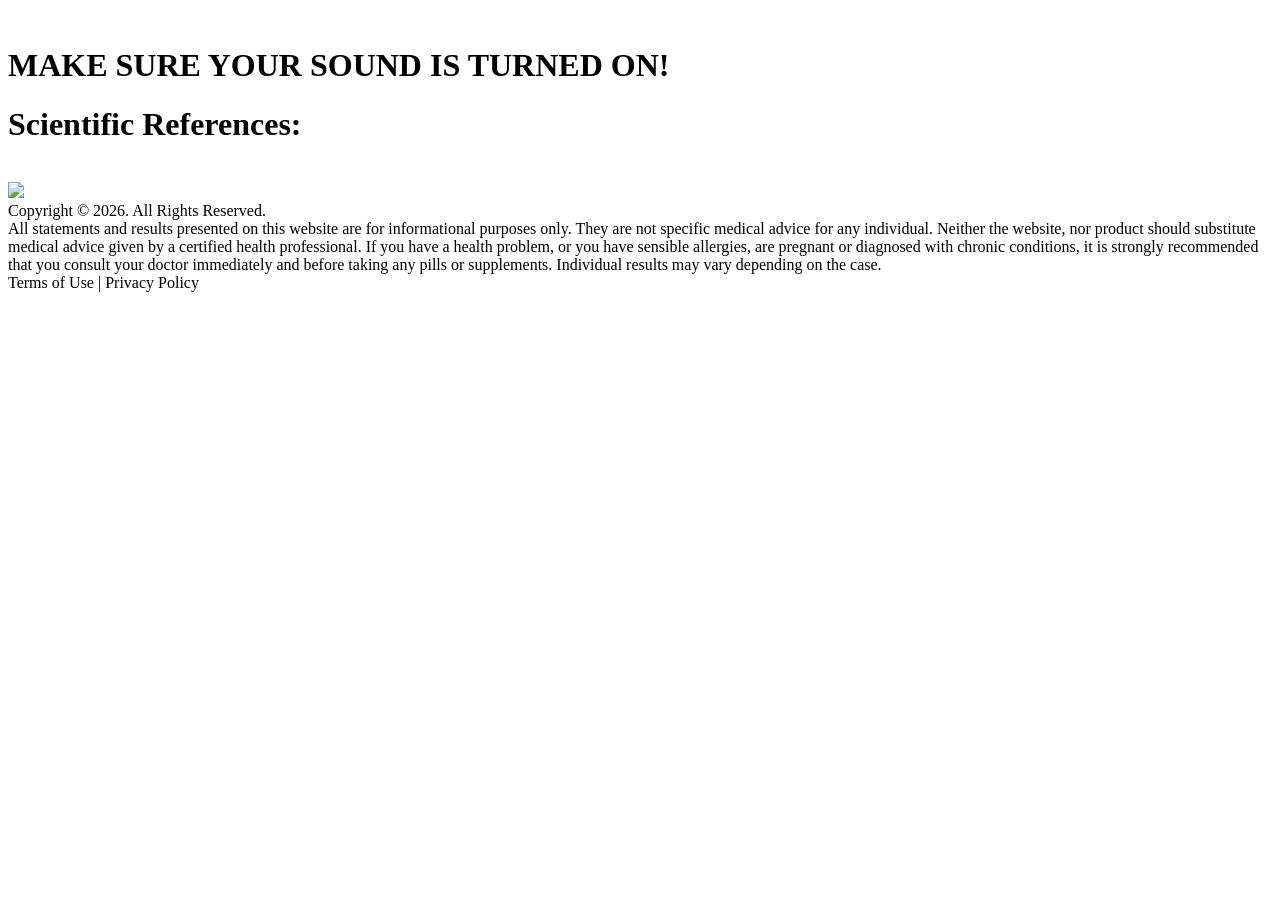
==== commit e9477afe: "Update index.html" ====
--- a/up1/index.html
+++ b/up1/index.html
@@ -1,763 +1,87 @@
 <!DOCTYPE html>
-<html lang="en">
+<html data-wf-page="626be9762022d9019ed074d6" data-wf-site="626be9762022d948acd074d4">
 <head>
-    <meta charset="UTF-8">
-    <meta name="viewport" content="width=device-width, initial-scale=1.0">
-    <title>STEP 1 of 2 - Special Offer</title>
-    <link rel="preconnect" href="https://fonts.googleapis.com">
-    <link rel="preconnect" href="https://fonts.gstatic.com" crossorigin>
-    <link href="https://fonts.googleapis.com/css2?family=Crimson+Pro:wght@600;700;800&family=Inter:wght@400;500;600;700&display=swap" rel="stylesheet">
-    <style>
-        * {
-            margin: 0;
-            padding: 0;
-            box-sizing: border-box;
-        }
+  <meta charset="utf-8">
+  <title>Asian bariatric jelly</title>
+  <meta content="width=device-width, initial-scale=1" name="viewport">
+  <meta content="Webflow" name="generator">
+  <link href="css/normalize.css" rel="stylesheet" type="text/css">
+  <link href="css/webflow.css" rel="stylesheet" type="text/css">
+  <link href="css/pcv-new-vsl.webflow.css?v=1" rel="stylesheet" type="text/css">
 
-        :root {
-            --cor-fundo: #fffaf5;
-            --cor-fundo-destaque: #fff8f0;
-            --cor-texto: #2d2a26;
-            --cor-texto-secundario: #5c5650;
-            --cor-destaque: #c9302c;
-            --cor-destaque-suave: #e85d4c;
-            --cor-dourado: #b8860b;
-            --cor-botao-sim: #28a745;
-            --cor-botao-sim-hover: #218838;
-            --cor-botao-nao: #dc3545;
-            --cor-botao-nao-hover: #c82333;
-            --cor-alerta-fundo: #fff3cd;
-            --cor-alerta-borda: #ffc107;
-            --cor-alerta-texto: #856404;
-            --fonte-titulo: 'Crimson Pro', Georgia, serif;
-            --fonte-corpo: 'Inter', -apple-system, sans-serif;
-            --espacamento-secao: 50px;
-            --largura-maxima: 750px;
-        }
+  <!-- [if lt IE 9]><script src="https://cdnjs.cloudflare.com/ajax/libs/html5shiv/3.7.3/html5shiv.min.js" type="text/javascript"></script><![endif] -->
+  <script type="text/javascript">
+    !function(o,c){
+      var n=c.documentElement,t=" w-mod-";
+      n.className+=t+"js",
+      ("ontouchstart"in o||o.DocumentTouch&&c instanceof DocumentTouch)&&(n.className+=t+"touch")
+    }(window,document);
+  </script>
 
-        body {
-            font-family: var(--fonte-corpo);
-            background-color: var(--cor-fundo);
-            color: var(--cor-texto);
-            line-height: 1.8;
-            font-size: 17px;
-        }
+<!-- INICIO - PRELOAD/OTIMIZAÇÃO VTURB V4 -->
+<script>!function(i,n){i._plt=i._plt||(n&&n.timeOrigin?n.timeOrigin+n.now():Date.now())}(window,performance);</script>
+<link rel="preload" href="https://scripts.converteai.net/fcb32364-a211-41ee-864d-55dbf6fcd6f5/players/6998d033f487e7b5d201e1cf/v4/player.js" as="script">
+<link rel="preload" href="https://scripts.converteai.net/lib/js/smartplayer-wc/v4/smartplayer.js" as="script">
+<link rel="preload" href="https://cdn.converteai.net/fcb32364-a211-41ee-864d-55dbf6fcd6f5/6998cf4e1619114c97127f65/main.m3u8" as="fetch">
+<link rel="dns-prefetch" href="https://cdn.converteai.net">
+<link rel="dns-prefetch" href="https://scripts.converteai.net">
+<link rel="dns-prefetch" href="https://images.converteai.net">
+<link rel="dns-prefetch" href="https://api.vturb.com.br">
+<!-- FIM - PRELOAD/OTIMIZAÇÃO VTURB V4 -->
 
-        .container {
-            max-width: var(--largura-maxima);
-            margin: 0 auto;
-            padding: 30px 20px 60px;
-        }
-
-        .alerta-topo {
-            background: linear-gradient(135deg, var(--cor-alerta-fundo) 0%, #ffecb3 100%);
-            border: 2px solid var(--cor-alerta-borda);
-            border-radius: 10px;
-            padding: 20px 25px;
-            margin-bottom: 40px;
-            text-align: center;
-        }
-
-        .alerta-topo__etapa {
-            font-size: 14px;
-            font-weight: 700;
-            text-transform: uppercase;
-            letter-spacing: 2px;
-            color: var(--cor-alerta-texto);
-            margin-bottom: 10px;
-        }
-
-        .alerta-topo__texto {
-            color: var(--cor-alerta-texto);
-            font-weight: 600;
-            font-size: 15px;
-        }
-
-        .alerta-topo__texto strong {
-            color: var(--cor-destaque);
-        }
-
-        .headline {
-            text-align: center;
-            padding-bottom: var(--espacamento-secao);
-            border-bottom: 1px solid rgba(0, 0, 0, 0.08);
-        }
-
-        .headline__parabens {
-            display: inline-block;
-            background: linear-gradient(135deg, #28a745 0%, #20c997 100%);
-            color: white;
-            font-size: 14px;
-            font-weight: 700;
-            text-transform: uppercase;
-            letter-spacing: 2px;
-            padding: 8px 20px;
-            border-radius: 50px;
-            margin-bottom: 25px;
-        }
-
-        .headline__titulo {
-            font-family: var(--fonte-titulo);
-            font-size: clamp(26px, 5vw, 38px);
-            font-weight: 800;
-            line-height: 1.3;
-            margin-bottom: 20px;
-            color: var(--cor-texto);
-        }
-
-        .headline__titulo span {
-            color: var(--cor-destaque);
-        }
-
-        .headline__subtitulo {
-            font-size: 16px;
-            color: var(--cor-texto-secundario);
-            max-width: 550px;
-            margin: 0 auto;
-        }
-
-        .bloco-texto {
-            padding: var(--espacamento-secao) 0;
-        }
-
-        .bloco-texto--borda {
-            border-bottom: 1px solid rgba(0, 0, 0, 0.08);
-        }
-
-        .bloco-texto p {
-            margin-bottom: 20px;
-            color: var(--cor-texto-secundario);
-        }
-
-        .bloco-texto p:last-child {
-            margin-bottom: 0;
-        }
-
-        .bloco-texto strong {
-            color: var(--cor-texto);
-            font-weight: 600;
-        }
-
-        .bloco-texto .destaque {
-            color: var(--cor-destaque);
-            font-weight: 600;
-        }
-
-        .bloco-texto .produto {
-            color: var(--cor-dourado);
-            font-weight: 700;
-        }
-
-        .bloco-texto__enfase {
-            text-align: center;
-            font-family: var(--fonte-titulo);
-            font-size: 22px;
-            font-weight: 700;
-            color: var(--cor-texto);
-            padding: 30px 20px;
-            margin: 30px 0;
-            background: var(--cor-fundo-destaque);
-            border-radius: 10px;
-            border-left: 4px solid var(--cor-destaque);
-        }
-
-        .bloco-texto__subtitulo {
-            font-family: var(--fonte-titulo);
-            font-size: 24px;
-            font-weight: 700;
-            color: var(--cor-texto);
-            margin-bottom: 20px;
-            margin-top: 10px;
-        }
-
-        .bloco-texto__alerta {
-            background: linear-gradient(135deg, #ffeaea 0%, #fff5f5 100%);
-            border: 1px solid #ffcccc;
-            border-radius: 8px;
-            padding: 20px 25px;
-            margin: 25px 0;
-            text-align: center;
-        }
-
-        .bloco-texto__alerta p {
-            color: var(--cor-destaque);
-            font-weight: 600;
-            margin: 0;
-        }
-
-        .bloco-texto__lista {
-            list-style: none;
-            margin: 24px 0;
-        }
-
-        .bloco-texto__lista li {
-            padding: 12px 0;
-            padding-left: 35px;
-            position: relative;
-            color: var(--cor-texto-secundario);
-        }
-
-        .bloco-texto__lista li::before {
-            content: "✅";
-            position: absolute;
-            left: 0;
-            font-size: 16px;
-        }
-
-        .bloco-imagem {
-            padding: 30px 0;
-            text-align: center;
-        }
-
-        .bloco-imagem__container {
-            position: relative;
-            border-radius: 12px;
-            overflow: hidden;
-            box-shadow: 0 10px 40px rgba(0, 0, 0, 0.1);
-            display: inline-block;
-            max-width: 100%;
-        }
-
-        .bloco-imagem__img {
-            max-width: 100%;
-            height: auto;
-            display: block;
-        }
-
-        /* =============================================
-           BLOCO PREÇO - DESTACADO
-           ============================================= */
-        .bloco-preco {
-            text-align: center;
-            padding: 40px 30px;
-            background: linear-gradient(135deg, #1a5d1a 0%, #28a745 50%, #1a5d1a 100%);
-            border-radius: 20px;
-            margin: 50px 0;
-            box-shadow: 0 15px 50px rgba(40, 167, 69, 0.4), 0 0 0 5px rgba(40, 167, 69, 0.1);
-            position: relative;
-            overflow: hidden;
-        }
-
-        .bloco-preco::before {
-            content: "";
-            position: absolute;
-            top: -50%;
-            left: -50%;
-            width: 200%;
-            height: 200%;
-            background: radial-gradient(circle, rgba(255,255,255,0.1) 0%, transparent 60%);
-            pointer-events: none;
-        }
-
-        .bloco-preco__badge {
-            display: inline-block;
-            background: linear-gradient(135deg, #ff6b6b 0%, #ee5a5a 100%);
-            color: white;
-            font-size: 12px;
-            font-weight: 700;
-            text-transform: uppercase;
-            letter-spacing: 2px;
-            padding: 8px 20px;
-            border-radius: 50px;
-            margin-bottom: 20px;
-            animation: pulse 2s infinite;
-        }
-
-        @keyframes pulse {
-            0%, 100% { transform: scale(1); }
-            50% { transform: scale(1.05); }
-        }
-
-        .bloco-preco__de {
-            font-size: 18px;
-            color: rgba(255, 255, 255, 0.9);
-            margin-bottom: 8px;
-        }
-
-        .bloco-preco__de span {
-            text-decoration: line-through;
-            color: #ffcccc;
-            font-weight: 600;
-        }
-
-        .bloco-preco__por {
-            font-size: 16px;
-            text-transform: uppercase;
-            letter-spacing: 3px;
-            color: rgba(255, 255, 255, 0.9);
-            margin-bottom: 15px;
-            margin-top: 20px;
-        }
-
-        .bloco-preco__valor {
-            font-family: var(--fonte-titulo);
-            font-size: 80px;
-            font-weight: 800;
-            color: #ffffff;
-            text-shadow: 0 4px 15px rgba(0, 0, 0, 0.3);
-            line-height: 1;
-        }
-
-        .bloco-preco__valor small {
-            font-size: 36px;
-            vertical-align: top;
-            position: relative;
-            top: 15px;
-        }
-
-        .bloco-preco__aviso {
-            font-size: 16px;
-            color: #ffeb3b;
-            font-weight: 700;
-            margin-top: 20px;
-            text-shadow: 0 1px 3px rgba(0, 0, 0, 0.3);
-        }
-
-        @media (max-width: 600px) {
-            .bloco-preco__valor {
-                font-size: 60px;
-            }
-            .bloco-preco__valor small {
-                font-size: 28px;
-                top: 10px;
-            }
-        }
-        /* =============================================
-           FIM BLOCO PREÇO
-           ============================================= */
-
-        .bloco-bonus {
-            background: linear-gradient(135deg, #e8f5e9 0%, #f1f8e9 100%);
-            border: 2px solid #81c784;
-            border-radius: 16px;
-            padding: 35px 30px;
-            margin: 40px 0;
-            text-align: center;
-        }
-
-        .bloco-bonus__badge {
-            display: inline-block;
-            background: linear-gradient(135deg, #ff6b6b 0%, #ee5a5a 100%);
-            color: white;
-            font-size: 12px;
-            font-weight: 700;
-            text-transform: uppercase;
-            letter-spacing: 2px;
-            padding: 6px 16px;
-            border-radius: 50px;
-            margin-bottom: 20px;
-        }
-
-        .bloco-bonus__titulo {
-            font-family: var(--fonte-titulo);
-            font-size: 24px;
-            font-weight: 700;
-            color: var(--cor-texto);
-            margin-bottom: 15px;
-        }
-
-        .bloco-bonus__valor {
-            font-size: 15px;
-            color: var(--cor-texto-secundario);
-            margin-bottom: 15px;
-        }
-
-        .bloco-bonus__valor span {
-            text-decoration: line-through;
-            color: var(--cor-destaque);
-        }
-
-        .bloco-bonus__gratis {
-            font-size: 20px;
-            font-weight: 700;
-            color: var(--cor-botao-sim);
-        }
-
-        .bloco-bonus__descricao {
-            font-size: 15px;
-            color: var(--cor-texto-secundario);
-            margin-top: 15px;
-            max-width: 500px;
-            margin-left: auto;
-            margin-right: auto;
-        }
-
-        .bloco-garantia {
-            display: flex;
-            align-items: center;
-            gap: 25px;
-            background: #fff;
-            border: 1px solid #e0e0e0;
-            border-radius: 12px;
-            padding: 25px 30px;
-            margin: 40px 0;
-        }
-
-        .bloco-garantia__icone {
-            font-size: 50px;
-            flex-shrink: 0;
-        }
-
-        .bloco-garantia__texto {
-            font-size: 15px;
-            color: var(--cor-texto-secundario);
-        }
-
-        .bloco-garantia__texto strong {
-            color: var(--cor-texto);
-            font-weight: 700;
-        }
-
-        @media (max-width: 600px) {
-            .bloco-garantia {
-                flex-direction: column;
-                text-align: center;
-            }
-        }
-
-        .bloco-cta {
-            padding: var(--espacamento-secao) 0;
-            text-align: center;
-        }
-
-        .bloco-cta__titulo {
-            font-family: var(--fonte-titulo);
-            font-size: 28px;
-            font-weight: 700;
-            margin-bottom: 10px;
-            color: var(--cor-texto);
-        }
-
-        .bloco-cta__subtitulo {
-            color: var(--cor-texto-secundario);
-            margin-bottom: 35px;
-            font-size: 16px;
-        }
-
-        .texto-centro {
-            text-align: center;
-        }
-
-        .margem-topo {
-            margin-top: 30px;
-        }
-
-        .comparacao {
-            display: grid;
-            grid-template-columns: 1fr 1fr;
-            gap: 20px;
-            margin: 30px 0;
-        }
-
-        .comparacao__item {
-            background: #fff;
-            border-radius: 12px;
-            padding: 20px;
-            text-align: center;
-            border: 1px solid #e0e0e0;
-        }
-
-        .comparacao__item--destaque {
-            border: 2px solid var(--cor-botao-sim);
-            background: linear-gradient(135deg, #e8f5e9 0%, #fff 100%);
-        }
-
-        .comparacao__nome {
-            font-weight: 700;
-            color: var(--cor-texto);
-            margin-bottom: 10px;
-        }
-
-        .comparacao__resultado {
-            font-size: 14px;
-            color: var(--cor-texto-secundario);
-        }
-
-        .comparacao__resultado strong {
-            color: var(--cor-botao-sim);
-            font-size: 16px;
-        }
-
-        .comparacao__imagem {
-            margin-top: 15px;
-        }
-
-        .comparacao__imagem img {
-            max-width: 100%;
-            border-radius: 8px;
-        }
-
-        @media (max-width: 600px) {
-            .comparacao {
-                grid-template-columns: 1fr;
-            }
-        }
-
-        @media (max-width: 768px) {
-            :root {
-                --espacamento-secao: 35px;
-            }
-
-            body {
-                font-size: 16px;
-            }
-        }
-    </style>
+<!-- INICIO - UTM da UTMIFY -->
+<script
+  src="https://cdn.utmify.com.br/scripts/utms/latest.js"
+  data-utmify-prevent-xcod-sck
+  data-utmify-prevent-subids
+  async
+  defer
+></script>
+<!-- FIM - UTM da UTMIFY -->
+  
+  
 </head>
 <body>
-    <div class="container">
 
-        <!-- INICIO ALERTA TOPO -->
-        <div class="alerta-topo">
-            <p class="alerta-topo__etapa">STEP 1 of 2</p>
-            <p class="alerta-topo__texto">
-                <strong>Attention:</strong> do not close or refresh this page, as it may cause errors in your purchase.
-            </p>
-        </div>
-        <!-- FIM ALERTA TOPO -->
+  <div class="section wf-section">
+    <div class="container w-container">
+      <div class="w-embed w-script">
+        <!-- INICIO - EMBED PLAYER VTURB V4 -->
+       <vturb-smartplayer id="vid-6998d033f487e7b5d201e1cf" style="display: block; margin: 0 auto; width: 100%; max-width: 400px;"></vturb-smartplayer> <script type="text/javascript"> var s=document.createElement("script"); s.src="https://scripts.converteai.net/fcb32364-a211-41ee-864d-55dbf6fcd6f5/players/6998d033f487e7b5d201e1cf/v4/player.js", s.async=!0,document.head.appendChild(s); </script>
+        <!-- FIM - EMBED PLAYER VTURB V4 -->
+      </div>
 
-        <!-- INICIO HEADLINE -->
-        <header class="headline">
-            <span class="headline__parabens">Congratulations!</span>
-            <h1 class="headline__titulo">
-                You secured your spot in the <span>Asian Bariatric Gelatin Protocol</span>
-            </h1>
-            <p class="headline__subtitulo">
-                Please do not close or refresh this page as it may cause errors with your purchase!
-            </p>
-        </header>
-        <!-- FIM HEADLINE -->
+      <div class="div-block">
+        <img src="images/audio.svg" loading="lazy" alt="" class="image">
+        <h1 class="legend">MAKE SURE YOUR SOUND IS TURNED ON!</h1>
+      </div>
+    </div>
+  </div>
 
-        <!-- INICIO BLOCO TEXTO - CONFIRMAÇÃO -->
-        <section class="bloco-texto bloco-texto--borda">
-            <p>
-                You will receive access in your email. Remember to check your <strong>spam</strong> and <strong>junk folders</strong>...
-            </p>
-            <p>
-                If you have any questions, send us an email and we will respond within the first 24 hours...
-            </p>
-            <p>
-                If you're reading this message, it means <strong>you made the right decision</strong>...
-            </p>
-            <p>
-                You purchased the <span class="produto">Asian Bariatric Gelatin Protocol</span> because you want to lose weight...
-            </p>
-            <p>
-                And that's exactly what it will do for you...
-            </p>
-            <p>
-                You're going to learn the <strong>ancient Asian protocol</strong> that will burn all the fat from your body while reactivating your GLP-1 and GIP hormones super fast...
-            </p>
-            <div class="bloco-texto__enfase">
-                I want to hear your testimonial and how much weight you lost, so try to apply exactly what's inside the <span class="produto">Asian Bariatric Gelatin Protocol</span>...
-            </div>
-            <p class="texto-centro">
-                If it worked for Kelly Clarkson, Rebel Wilson, and other celebrities...<br>
-                <strong>It will definitely work for you too!</strong>
-            </p>
-        </section>
-        <!-- FIM BLOCO TEXTO - CONFIRMAÇÃO -->
+  <div class="wf-section">
+    <div class="container-6 w-container">
+      <h1 class="title">Scientific References:</h1>
+      <br>
+      <div class="div-block-2">
+        <img src="https://i.postimg.cc/nLBv5jkv/Captura-de-Tela-2024-04-22-a-s-20-59-25.png">
+      </div>
+    </div>
+  </div>
 
-        <!-- INICIO BLOCO TEXTO - PROBLEMA -->
-        <section class="bloco-texto bloco-texto--borda">
-            <p>
-                Everything depends on your dedication. Here, on this page, I'd like to offer you something even more valuable. Let me reveal something you probably already know...
-            </p>
-            <div class="bloco-texto__enfase">
-                The Asian Bariatric Gelatin Protocol will help you lose 53-60 lbs in 90 days...
-            </div>
-            <p class="texto-centro">
-                That's incredible, right?
-            </p>
-            <div class="bloco-texto__alerta">
-                <p>But what if I told you that you could have the SAME results in HALF THE TIME?</p>
-            </div>
-            <p class="texto-centro">
-                What if instead of 90 days, you could achieve your <strong>dream body in just 45 days</strong>?
-            </p>
-        </section>
-        <!-- FIM BLOCO TEXTO - PROBLEMA -->
+  <div class="footer blue wf-section">
+    <div class="container-4 footer">
+      <div class="text-block-7">Copyright © 2026. All Rights Reserved.<br></div>
+      <div class="text-block-7">
+        All statements and results presented on this website are for informational purposes only. 
+        They are not specific medical advice for any individual. Neither the website, nor product 
+        should substitute medical advice given by a certified health professional. If you have a 
+        health problem, or you have sensible allergies, are pregnant or diagnosed with chronic 
+        conditions, it is strongly recommended that you consult your doctor immediately and before 
+        taking any pills or supplements. Individual results may vary depending on the case.<br>
+      </div>
+      <div class="text-block-7">Terms of Use | Privacy Policy</div>
+    </div>
+  </div>
 
-        <!-- INICIO BLOCO TEXTO - SOLUÇÃO -->
-        <section class="bloco-texto bloco-texto--borda">
-            <h3 class="bloco-texto__subtitulo">
-                Let me introduce you to the Asian Metabolism Amplifier...
-            </h3>
-            <p>
-                This is a <strong>complementary protocol</strong> used by women in Okinawa when they NEED faster results (weddings, festivals, special events).
-            </p>
-            <p>
-                It's 100% natural and works TOGETHER with the bariatric gelatin to:
-            </p>
-            <ul class="bloco-texto__lista">
-                <li>Double your fat-burning speed</li>
-                <li>Lose 15 lbs in the first 2 weeks (instead of 7-10 lbs)</li>
-                <li>Reach 50-60 lbs in 6 weeks (instead of 12 weeks)</li>
-                <li>Accelerate GLP-1 and GIP production by up to 2x</li>
-            </ul>
-            <p>
-                Here's what happens:
-            </p>
-            <p>
-                When you combine the traditional Asian gelatin protocol with the Metabolism Amplifier, your body enters what we call <span class="destaque">"hyperdrive fat-burning mode."</span>
-            </p>
-            <p class="texto-centro">
-                <strong>It's like adding rocket fuel to an already powerful engine.</strong>
-            </p>
-
-            <h3 class="bloco-texto__subtitulo margem-topo">
-                What's included in the Asian Metabolism Amplifier:
-            </h3>
-            <ul class="bloco-texto__lista">
-                <li><strong>Morning Metabolic Accelerator Tea</strong> (traditional Korean recipe used for centuries)</li>
-                <li><strong>Optimized Timing Protocol</strong> (when to take the gelatin for maximum absorption - this alone can increase effectiveness by 40%)</li>
-                <li><strong>7 GLP-1/GIP Turbocharger Foods</strong> (amplify hormone production naturally)</li>
-                <li><strong>Asian Breathing Technique</strong> (accelerates metabolism by 23% - scientifically proven)</li>
-                <li><strong>Intensive 45-Day Schedule</strong> (exact day-by-day roadmap)</li>
-                <li><strong>Metabolism Reset Routine</strong> (10 minutes in the morning, changes everything)</li>
-            </ul>
-        </section>
-        <!-- FIM BLOCO TEXTO - SOLUÇÃO -->
-
-        <!-- INICIO BLOCO BÔNUS -->
-        <div class="bloco-bonus">
-            <span class="bloco-bonus__badge">Exclusive Bonus</span>
-            <h3 class="bloco-bonus__titulo">Emergency 3-Day Flush</h3>
-            <p class="bloco-bonus__valor">
-                Worth: <span>$197</span>
-            </p>
-            <p class="bloco-bonus__gratis">FREE if you act now!</p>
-            <p class="bloco-bonus__descricao">
-                Eliminate 5-7 lbs of water retention in 72 hours. Perfect for when you have an important event coming up and need to look your absolute best FAST.
-            </p>
-        </div>
-        <!-- FIM BLOCO BÔNUS -->
-
-        <!-- INICIO BLOCO COMPARAÇÃO -->
-        <section class="bloco-texto">
-            <h3 class="bloco-texto__subtitulo texto-centro">
-                Here's the thing:
-            </h3>
-            <div class="comparacao">
-                <div class="comparacao__item">
-                    <p class="comparacao__nome">Sarah</p>
-                    <p class="comparacao__resultado">
-                        Only Asian Bariatric Gelatin Protocol<br>
-                        <strong>55 lbs in 90 days</strong>
-                    </p>
-                    <!-- imagem1 -->
-                    <div class="comparacao__imagem">
-                        <img src="imagens/Imagem_1_-_Upsell_1.png" alt="Sarah - Results">
-                    </div>
-                </div>
-                <div class="comparacao__item comparacao__item--destaque">
-                    <p class="comparacao__nome">Jennifer</p>
-                    <p class="comparacao__resultado">
-                        Protocol + Metabolism Amplifier<br>
-                        <strong>58 lbs in just 45 days!</strong>
-                    </p>
-                    <!-- imagem2 -->
-                    <div class="comparacao__imagem">
-                        <img src="imagens/Imagem_2_-_Upsell_1.png" alt="Jennifer - Results">
-                    </div>
-                </div>
-            </div>
-            <p class="texto-centro">
-                Same starting weight. Same dedication. <strong>The only difference? The Amplifier.</strong>
-            </p>
-            
-            <!-- imagem3 -->
-            <div class="bloco-imagem">
-                <div class="bloco-imagem__container">
-                    <img src="imagens/Imagem_3_-_Upsell_1.png" alt="Comparison Results" class="bloco-imagem__img">
-                </div>
-            </div>
-        </section>
-        <!-- FIM BLOCO COMPARAÇÃO -->
-
-        <!-- INICIO BLOCO PREÇO - DESTACADO -->
-        <section class="bloco-preco">
-            <span class="bloco-preco__badge">🔥 Special Offer</span>
-            <p class="bloco-preco__de">
-                Normally I charge <span>$497</span> for this advanced protocol
-            </p>
-            <p class="bloco-preco__por">Today, only on this page:</p>
-            <p class="bloco-preco__valor">
-                <small>$</small>17
-            </p>
-            <p class="bloco-preco__aviso">
-                ⚡ That's a 96% discount... but ONLY if you act now!
-            </p>
-        </section>
-        <!-- FIM BLOCO PREÇO -->
-
-        <!-- INICIO BLOCO TEXTO - URGÊNCIA -->
-        <section class="bloco-texto">
-            <p class="texto-centro">
-                <strong>Think about it:</strong>
-            </p>
-            <p class="texto-centro">
-                Would you rather wait 90 days for your dream body... or have it in <strong>45 days</strong>?
-            </p>
-            <p class="texto-centro">
-                Would you rather lose 7 lbs in the first 2 weeks... or <strong>15 lbs</strong>?
-            </p>
-            <p class="texto-centro">
-                Would you rather take the slow road... or the <strong>express lane</strong>?
-            </p>
-            <p class="texto-centro margem-topo">
-                The choice is yours.
-            </p>
-            <div class="bloco-texto__alerta">
-                <p>But remember: every day you wait is another day away from your dream body.</p>
-            </div>
-        </section>
-        <!-- FIM BLOCO TEXTO - URGÊNCIA -->
-
-        <!-- INICIO BLOCO GARANTIA -->
-        <div class="bloco-garantia">
-            <div class="bloco-garantia__icone">🛡️</div>
-            <div class="bloco-garantia__texto">
-                <strong>30-Day Money Back Guarantee:</strong> If you don't love this program, just ask for a refund. I'm committed to your transformation, so I don't mind taking all the risk.
-            </div>
-        </div>
-        <!-- FIM BLOCO GARANTIA -->
-
-        <!-- INICIO BLOCO TEXTO - ESCASSEZ FINAL -->
-        <section class="bloco-texto">
-            <div class="bloco-texto__alerta">
-                <p>If you close this page, this opportunity is gone forever...</p>
-            </div>
-            <p class="texto-centro">
-                You won't find this material anywhere else with this opportunity. This is only available to women who show they are <strong>truly determined</strong>...
-            </p>
-            <p class="texto-centro">
-                Look, you already have access to the <span class="produto">Asian Bariatric Gelatin Protocol</span>, and you WILL lose weight with it in 90 days...
-            </p>
-            <p class="texto-centro">
-                <strong>But why wait 90 days when you could have your dream body in 45 days?</strong>
-            </p>
-        </section>
-        <!-- FIM BLOCO TEXTO - ESCASSEZ FINAL -->
-
-        <!-- INICIO BLOCO CTA (CALL TO ACTION) -->
-        <section class="bloco-cta">
-            <h2 class="bloco-cta__titulo">Don't you want results TWICE AS FAST?</h2>
-            <p class="bloco-cta__subtitulo">
-                I'm waiting on the other side and hope to hear your testimonial soon!
-            </p>
-            
-            <!-- INICIO BOTÕES KIWIFY -->
-            <div style="text-align:center" id="kiwify-upsell-fUXGkjC" data-upsell-url="https://elderyhealth.com/up2" data-downsell-url="https://elderyhealth.com/dow1">
-                <button id="kiwify-upsell-trigger-fUXGkjC" style="background-color:#27AF60;padding:12px 16px;cursor:pointer;color:#FFFFFF;font-weight:600;border-radius:4px;border:1px solid #27AF60;font-size:20px;">Yes, Add to my package!</button>
-                <div id="kiwify-upsell-cancel-trigger-fUXGkjC" style="margin-top:1rem;cursor:pointer;font-size:16px;text-decoration:underline;font-family:sans-serif;">No, I'll take the slower path...</div>
-            </div>
-            <script src="https://snippets.kiwify.com/upsell/upsell.min.js"></script>
-            <!-- FIM BOTÕES KIWIFY -->
-
-        </section>
-        <!-- FIM BLOCO CTA (CALL TO ACTION) -->
-
-    </div>
 </body>
 </html>
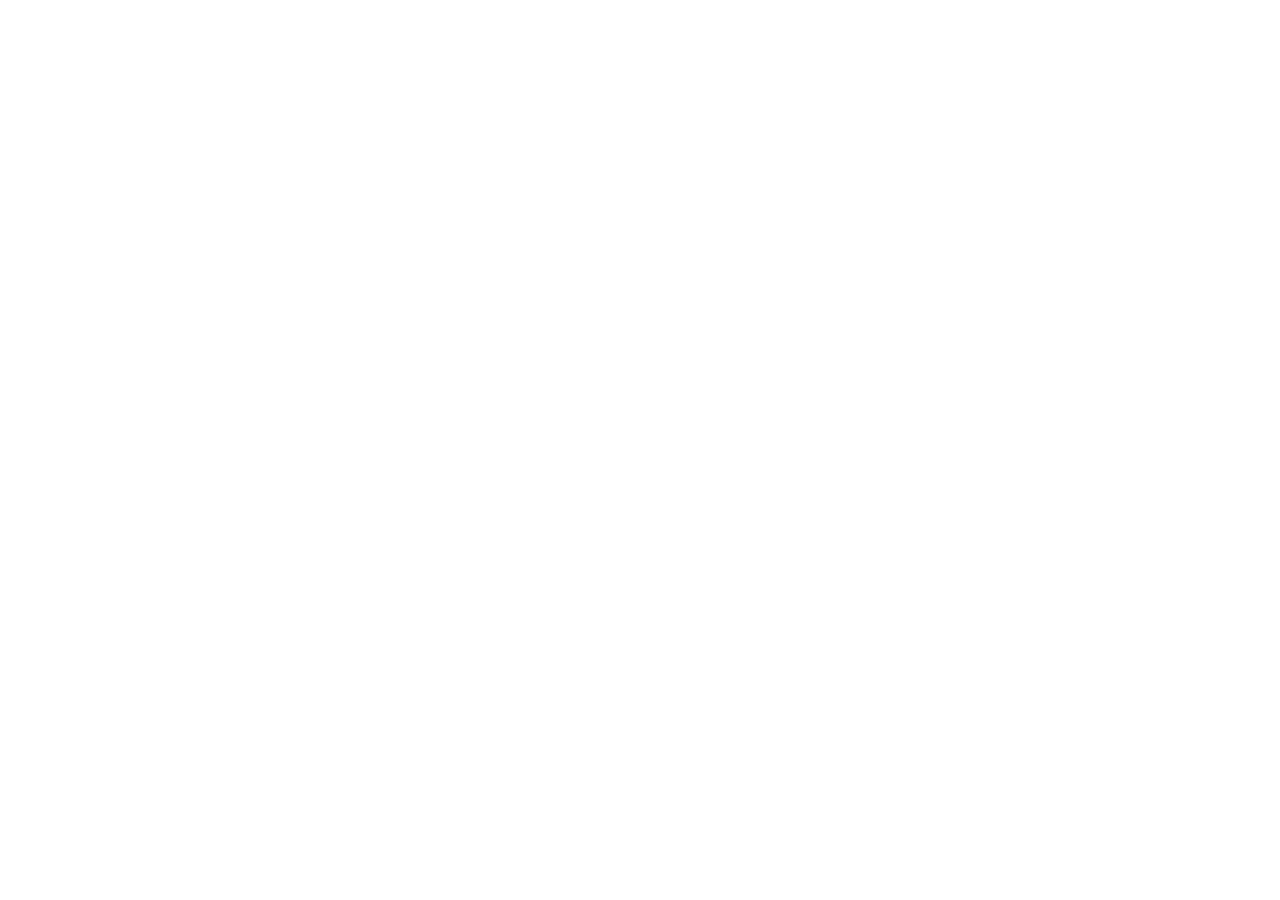
==== commit f7a8f446: "Update index.html" ====
--- a/up1/index.html
+++ b/up1/index.html
@@ -51,37 +51,5 @@
         <!-- FIM - EMBED PLAYER VTURB V4 -->
       </div>
 
-      <div class="div-block">
-        <img src="images/audio.svg" loading="lazy" alt="" class="image">
-        <h1 class="legend">MAKE SURE YOUR SOUND IS TURNED ON!</h1>
-      </div>
-    </div>
-  </div>
-
-  <div class="wf-section">
-    <div class="container-6 w-container">
-      <h1 class="title">Scientific References:</h1>
-      <br>
-      <div class="div-block-2">
-        <img src="https://i.postimg.cc/nLBv5jkv/Captura-de-Tela-2024-04-22-a-s-20-59-25.png">
-      </div>
-    </div>
-  </div>
-
-  <div class="footer blue wf-section">
-    <div class="container-4 footer">
-      <div class="text-block-7">Copyright © 2026. All Rights Reserved.<br></div>
-      <div class="text-block-7">
-        All statements and results presented on this website are for informational purposes only. 
-        They are not specific medical advice for any individual. Neither the website, nor product 
-        should substitute medical advice given by a certified health professional. If you have a 
-        health problem, or you have sensible allergies, are pregnant or diagnosed with chronic 
-        conditions, it is strongly recommended that you consult your doctor immediately and before 
-        taking any pills or supplements. Individual results may vary depending on the case.<br>
-      </div>
-      <div class="text-block-7">Terms of Use | Privacy Policy</div>
-    </div>
-  </div>
-
-</body>
+    </body>
 </html>
